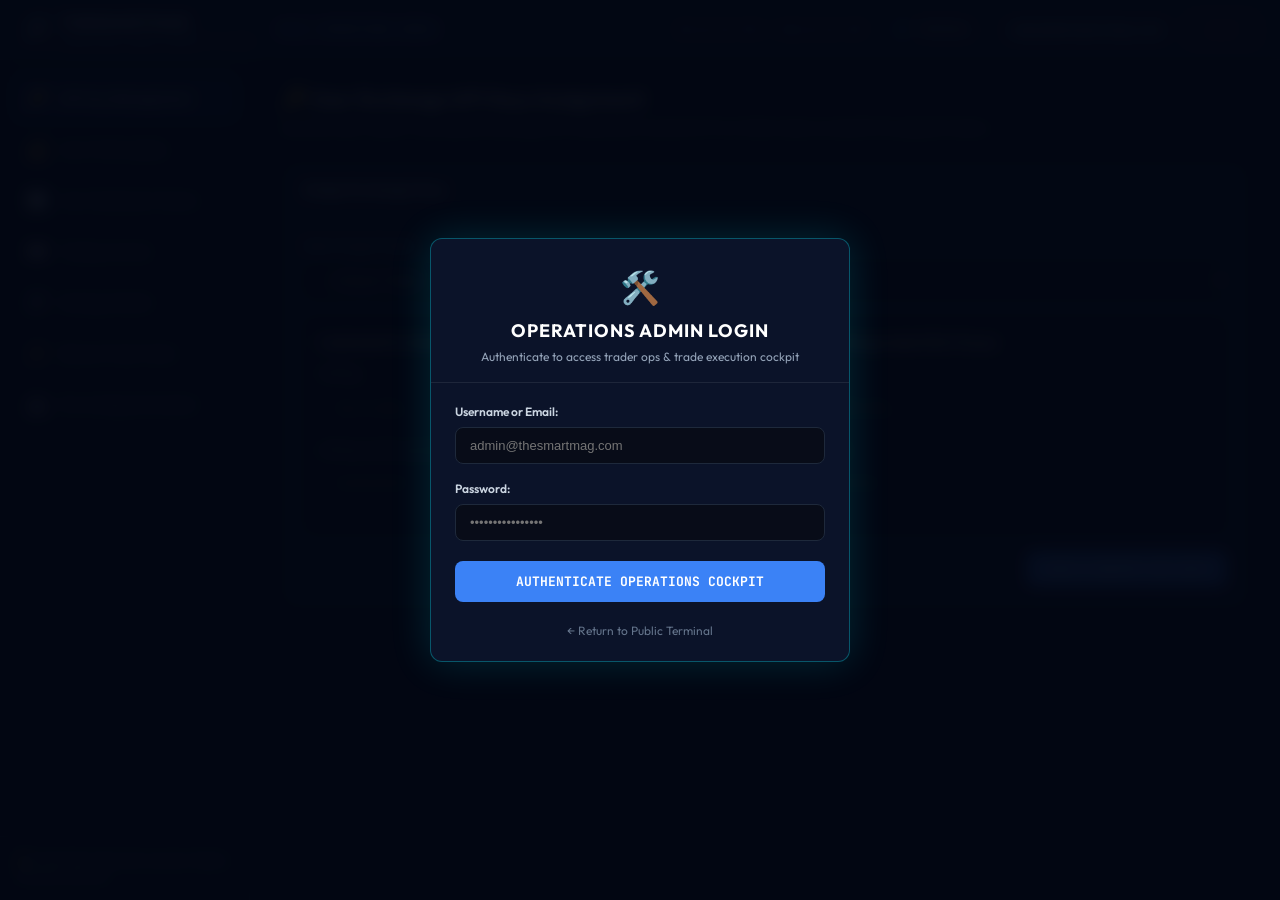
==== admin.html @ 7484a7a6 "feat: dedicated /superadmin and /admin portals with User CRM, 8-service provisioning, and subscripti" ====
<!DOCTYPE html>
<html lang="en">
<head>
  <meta charset="UTF-8">
  <meta name="viewport" content="width=device-width, initial-scale=1.0">
  <title>Operations Admin Cockpit | TheSmartMag Quant Trading</title>
  <link rel="icon" type="image/x-icon" href="/favicon.ico">
  <link rel="preconnect" href="https://fonts.googleapis.com">
  <link rel="preconnect" href="https://fonts.gstatic.com" crossorigin>
  <link href="https://fonts.googleapis.com/css2?family=JetBrains+Mono:wght@400;500;600;700&family=Outfit:wght@300;400;500;600;700;800&display=swap" rel="stylesheet">
  <link rel="stylesheet" href="/admin.css">
</head>
<body class="adm-body">
  <!-- Top Bar -->
  <header class="adm-header">
    <div class="adm-header-left">
      <div class="adm-brand">
        <span class="adm-brand-icon">🛠️</span>
        <div>
          <span class="adm-brand-title">THESMARTMAG</span>
          <span class="adm-brand-sub">OPERATIONS ADMIN COCKPIT // v3.5</span>
        </div>
      </div>
      <div class="adm-badge-role">
        <span>ROLE:</span> <strong id="admRoleBadge">OPERATIONS ADMIN</strong>
      </div>
    </div>

    <div class="adm-header-right">
      <div class="adm-clock" id="admClock">00:00:00 UTC | IST</div>
      <a href="/" target="_blank" class="adm-btn-outline">🌐 TERMINAL</a>
      <a href="/superadmin" class="adm-btn-superadmin" id="admSuperAdminBtn" style="display: none;" title="Go to Sovereign Super Admin">
        👑 SUPER ADMIN
      </a>
      <div class="adm-user-chip">
        <span id="admUserEmail">admin@thesmartmag.com</span>
      </div>
      <button class="adm-btn-logout" onclick="handleAdminLogout()">LOGOUT</button>
    </div>
  </header>

  <!-- Container -->
  <div class="adm-container">
    <!-- Sidebar Navigation -->
    <aside class="adm-sidebar">
      <nav class="adm-nav">
        <button class="adm-nav-item active" data-tab="apikeys">
          <span class="adm-nav-icon">🔑</span>
          <span>API Key Management</span>
        </button>
        <button class="adm-nav-item" data-tab="profit">
          <span class="adm-nav-icon">💰</span>
          <span>User Profit Update</span>
        </button>
        <button class="adm-nav-item" data-tab="dashboard">
          <span class="adm-nav-icon">📊</span>
          <span>User Dashboard Viewer</span>
        </button>
        <button class="adm-nav-item" data-tab="journal">
          <span class="adm-nav-icon">📖</span>
          <span>Trading Journal</span>
        </button>
        <button class="adm-nav-item" data-tab="strategy">
          <span class="adm-nav-icon">🛠️</span>
          <span>Strategy Builder</span>
        </button>
        <button class="adm-nav-item" data-tab="manualtrade">
          <span class="adm-nav-icon">⚡</span>
          <span>Manual Trade Order</span>
        </button>
        <button class="adm-nav-item" data-tab="autobot">
          <span class="adm-nav-icon">🤖</span>
          <span>Pre-Configured Autobot</span>
        </button>
      </nav>
      <div class="adm-sidebar-notice">
        <span>🔒 Scoped Operations Environment. Master risk limits enforced.</span>
      </div>
    </aside>

    <!-- Main Workspace -->
    <main class="adm-main">
      <!-- TAB 1: API KEY MANAGEMENT -->
      <section class="adm-tab-content active" id="tab-apikeys">
        <div class="adm-section-header">
          <div>
            <h2>🔑 User Exchange API Keys Assignment</h2>
            <p>Securely add, inspect, and update exchange API credentials (CoinSwitch Pro & Delta India) on behalf of assigned traders.</p>
          </div>
        </div>

        <div class="adm-card">
          <div class="adm-card-header">
            <h3>Assign Exchange Keys</h3>
          </div>
          <div class="adm-card-body">
            <form id="assignKeysForm" onsubmit="handleAssignKeys(event)">
              <div class="adm-form-group">
                <label>Select Target Trader:</label>
                <select id="keysUserSelect" class="adm-select" required onchange="handleKeysUserSelect()">
                  <option value="">-- Choose Trader --</option>
                </select>
              </div>

              <div class="adm-two-col">
                <div class="adm-box">
                  <h4>CoinSwitch Pro (Spot)</h4>
                  <div class="adm-form-group">
                    <label>API Key:</label>
                    <input type="text" id="csApiKey" class="adm-input" placeholder="e.g. cs_key_...">
                  </div>
                  <div class="adm-form-group">
                    <label>API Secret (32-byte Ed25519 Hex):</label>
                    <input type="password" id="csApiSecret" class="adm-input" placeholder="••••••••••••••••">
                  </div>
                </div>

                <div class="adm-box">
                  <h4>Delta Exchange India (F&O / Perps)</h4>
                  <div class="adm-form-group">
                    <label>API Key:</label>
                    <input type="text" id="deltaApiKey" class="adm-input" placeholder="e.g. delta_key_...">
                  </div>
                  <div class="adm-form-group">
                    <label>API Secret:</label>
                    <input type="password" id="deltaApiSecret" class="adm-input" placeholder="••••••••••••••••">
                  </div>
                </div>
              </div>

              <div class="adm-form-actions">
                <button type="submit" class="adm-btn-primary">SAVE & ENCRYPT API KEYS</button>
              </div>
            </form>
          </div>
        </div>
      </section>

      <!-- TAB 2: USER PROFIT UPDATE -->
      <section class="adm-tab-content" id="tab-profit">
        <div class="adm-section-header">
          <div>
            <h2>💰 User Profit & PnL Log Update</h2>
            <p>Log realized profits, manual trade closures, or institutional PnL corrections directly into a trader's account records.</p>
          </div>
        </div>

        <div class="adm-card">
          <div class="adm-card-header">
            <h3>Record Realized Trade Profit</h3>
          </div>
          <div class="adm-card-body">
            <form id="profitUpdateForm" onsubmit="handleProfitUpdate(event)">
              <div class="adm-grid-3">
                <div class="adm-form-group">
                  <label>Trader Account:</label>
                  <select id="profitUserSelect" class="adm-select" required>
                    <option value="">-- Choose Trader --</option>
                  </select>
                </div>
                <div class="adm-form-group">
                  <label>Asset Symbol:</label>
                  <input type="text" id="profitSymbol" class="adm-input" placeholder="BTC/USDT, ETH/USDT, NIFTY" value="BTC/USDT" required>
                </div>
                <div class="adm-form-group">
                  <label>Realized PnL ($ USD):</label>
                  <input type="number" step="0.01" id="profitAmount" class="adm-input" placeholder="+125.50" required>
                </div>
              </div>

              <div class="adm-grid-3">
                <div class="adm-form-group">
                  <label>Exchange:</label>
                  <select id="profitExchange" class="adm-select">
                    <option value="coinswitch">CoinSwitch Pro</option>
                    <option value="delta">Delta Exchange India</option>
                    <option value="fenix_indian">Indian Broker (NSE/BSE)</option>
                    <option value="universal">Universal CCXT</option>
                  </select>
                </div>
                <div class="adm-form-group">
                  <label>Direction:</label>
                  <select id="profitDirection" class="adm-select">
                    <option value="long">Long (Buy)</option>
                    <option value="short">Short (Sell)</option>
                  </select>
                </div>
                <div class="adm-form-group">
                  <label>Notes / Strategy Reason:</label>
                  <input type="text" id="profitNotes" class="adm-input" placeholder="e.g. SMC Order Block 1:4 R:R Target hit">
                </div>
              </div>

              <div class="adm-form-actions">
                <button type="submit" class="adm-btn-success">LOG PROFIT ADJUSTMENT</button>
              </div>
            </form>
          </div>
        </div>
      </section>

      <!-- TAB 3: USER DASHBOARD VIEWER -->
      <section class="adm-tab-content" id="tab-dashboard">
        <div class="adm-section-header">
          <div>
            <h2>📊 User Dashboard & Portfolio Viewer</h2>
            <p>Monitor real-time trading telemetry, open orders, win-rate, and equity progression for any user.</p>
          </div>
          <div class="adm-user-picker">
            <select id="viewerUserSelect" class="adm-select" onchange="loadTraderDashboardView()">
              <option value="">-- Choose Trader --</option>
            </select>
          </div>
        </div>

        <div id="traderDashboardContainer" class="adm-dash-view">
          <p class="adm-placeholder-text">Please select a trader from the dropdown above to view their live dashboard.</p>
        </div>
      </section>

      <!-- TAB 4: TRADING JOURNAL -->
      <section class="adm-tab-content" id="tab-journal">
        <div class="adm-section-header">
          <div>
            <h2>📖 JournalIt Institutional Trading Log</h2>
            <p>Review and record institutional journal entries, psychological tags, setup classifications, and execution notes.</p>
          </div>
        </div>

        <div class="adm-card">
          <div class="adm-card-header">
            <h3>Add Institutional Journal Entry</h3>
          </div>
          <div class="adm-card-body">
            <form id="journalForm" onsubmit="handleJournalSubmit(event)">
              <div class="adm-grid-3">
                <div class="adm-form-group">
                  <label>Trader:</label>
                  <select id="journalUserSelect" class="adm-select" required>
                    <option value="">-- Choose Trader --</option>
                  </select>
                </div>
                <div class="adm-form-group">
                  <label>Asset Symbol:</label>
                  <input type="text" id="journalSymbol" class="adm-input" placeholder="BTC/USDT" required>
                </div>
                <div class="adm-form-group">
                  <label>Direction:</label>
                  <select id="journalDirection" class="adm-select">
                    <option value="long">Long</option>
                    <option value="short">Short</option>
                  </select>
                </div>
              </div>

              <div class="adm-grid-3">
                <div class="adm-form-group">
                  <label>Entry Price:</label>
                  <input type="number" step="0.0001" id="journalEntryPrice" class="adm-input" placeholder="68500.00" required>
                </div>
                <div class="adm-form-group">
                  <label>Exit Price:</label>
                  <input type="number" step="0.0001" id="journalExitPrice" class="adm-input" placeholder="71200.00" required>
                </div>
                <div class="adm-form-group">
                  <label>Net PnL ($):</label>
                  <input type="number" step="0.01" id="journalPnl" class="adm-input" placeholder="+270.00" required>
                </div>
              </div>

              <div class="adm-grid-3">
                <div class="adm-form-group">
                  <label>Setup Tag:</label>
                  <select id="journalSetupTag" class="adm-select">
                    <option value="SMC Order Block Mitigation">SMC Order Block Mitigation</option>
                    <option value="Liquidity Sweep Run">Liquidity Sweep Run</option>
                    <option value="FVG Fair Value Gap">FVG Fair Value Gap</option>
                    <option value="Trend Breakout">Trend Breakout</option>
                    <option value="Indian F&O Strike Reversal">Indian F&O Strike Reversal</option>
                  </select>
                </div>
                <div class="adm-form-group">
                  <label>Trader Emotion:</label>
                  <select id="journalEmotion" class="adm-select">
                    <option value="Disciplined">Disciplined</option>
                    <option value="Patient">Patient</option>
                    <option value="Confident">Confident</option>
                    <option value="FOMO Warning">FOMO Warning</option>
                  </select>
                </div>
                <div class="adm-form-group">
                  <label>Notes:</label>
                  <input type="text" id="journalNotes" class="adm-input" placeholder="Execution review notes...">
                </div>
              </div>

              <div class="adm-form-actions">
                <button type="submit" class="adm-btn-primary">RECORD JOURNAL ENTRY</button>
              </div>
            </form>
          </div>
        </div>
      </section>

      <!-- TAB 5: STRATEGY BUILDER -->
      <section class="adm-tab-content" id="tab-strategy">
        <div class="adm-section-header">
          <div>
            <h2>🛠️ Strategy Builder & Parameters Tuner</h2>
            <p>Tune algorithmic execution thresholds, indicator sensitivity, and SMC order block filters.</p>
          </div>
        </div>

        <div class="adm-card">
          <div class="adm-card-header">
            <h3>Algorithmic Presets</h3>
          </div>
          <div class="adm-card-body">
            <div class="adm-strategy-grid">
              <div class="adm-strategy-item">
                <h4>AI Consensus Committee (GLM-5.3 + Nemotron)</h4>
                <p>Ensemble strategy combining 753B parameter MoE reasoning with technical momentum. Minimum 1:3 R:R enforced.</p>
                <div class="adm-strategy-meta">Status: <strong class="adm-text-success">ACTIVE (Production Default)</strong></div>
              </div>

              <div class="adm-strategy-item">
                <h4>SMC Liquidity Gap & Fair Value Run</h4>
                <p>Detects unfilled imbalance candles and institutional liquidity pools across 250+ crypto pairs.</p>
                <div class="adm-strategy-meta">Status: <strong class="adm-text-success">ACTIVE</strong></div>
              </div>

              <div class="adm-strategy-item">
                <h4>Indian F&O Delta Neutral Volatility Scanner</h4>
                <p>Scans Nifty & BankNifty strikes with PCR &gt; 1.3 or &lt; 0.7 for rapid mean-reversion scalp entries.</p>
                <div class="adm-strategy-meta">Status: <strong class="adm-text-success">ACTIVE</strong></div>
              </div>
            </div>
          </div>
        </div>
      </section>

      <!-- TAB 6: MANUAL TRADE ORDER -->
      <section class="adm-tab-content" id="tab-manualtrade">
        <div class="adm-section-header">
          <div>
            <h2>⚡ Manual Order Execution Terminal</h2>
            <p>Execute manual spot or perpetual orders across CoinSwitch Pro and Delta Exchange India with pre-trade risk validation.</p>
          </div>
        </div>

        <div class="adm-card">
          <div class="adm-card-header">
            <h3>Place Live Order</h3>
          </div>
          <div class="adm-card-body">
            <form id="manualTradeForm" onsubmit="handleManualTradeOrder(event)">
              <div class="adm-grid-3">
                <div class="adm-form-group">
                  <label>Exchange:</label>
                  <select id="tradeExchange" class="adm-select">
                    <option value="coinswitch">CoinSwitch Pro (Spot)</option>
                    <option value="delta">Delta Exchange India (Futures)</option>
                  </select>
                </div>
                <div class="adm-form-group">
                  <label>Symbol:</label>
                  <input type="text" id="tradeSymbol" class="adm-input" placeholder="BTC/USDT" value="BTC/USDT" required>
                </div>
                <div class="adm-form-group">
                  <label>Side:</label>
                  <select id="tradeSide" class="adm-select">
                    <option value="buy">BUY / LONG</option>
                    <option value="sell">SELL / SHORT</option>
                  </select>
                </div>
              </div>

              <div class="adm-grid-3">
                <div class="adm-form-group">
                  <label>Order Type:</label>
                  <select id="tradeType" class="adm-select">
                    <option value="market">Market Order</option>
                    <option value="limit">Limit Order</option>
                  </select>
                </div>
                <div class="adm-form-group">
                  <label>Quantity / Amount ($ USD):</label>
                  <input type="number" step="0.01" id="tradeAmount" class="adm-input" placeholder="25.00" value="25.00" required>
                </div>
                <div class="adm-form-group">
                  <label>Stop Loss (%):</label>
                  <input type="number" step="0.1" id="tradeSl" class="adm-input" placeholder="1.5" value="1.5">
                </div>
              </div>

              <div class="adm-form-actions">
                <button type="submit" class="adm-btn-primary">SUBMIT MANUAL TRADE ORDER</button>
              </div>
            </form>
          </div>
        </div>
      </section>

      <!-- TAB 7: PRE-CONFIGURED AUTOBOT -->
      <section class="adm-tab-content" id="tab-autobot">
        <div class="adm-section-header">
          <div>
            <h2>🤖 Pre-Configured Autonomous Bot Monitor</h2>
            <p>Supervise autonomous bot execution with locked safety guardrails (0.5% max risk per trade, 1:3 min R:R).</p>
          </div>
        </div>

        <div class="adm-card">
          <div class="adm-card-header">
            <h3>Autobot Operational Presets</h3>
          </div>
          <div class="adm-card-body">
            <div class="adm-control-row">
              <div>
                <h4>Capital Survival Small-Account Preset</h4>
                <p>Automated execution locked to 0.5% max equity risk, 1:3 minimum R:R ratio, and trailing stop lock at +0.3%.</p>
              </div>
              <span class="adm-badge adm-badge-success">PRESET LOCKED & ACTIVE</span>
            </div>

            <hr class="adm-divider">

            <div class="adm-control-row">
              <div>
                <h4>Run Instant Scan Cycle</h4>
                <p>Run a background multi-agent scan cycle to evaluate immediate trade opportunities.</p>
              </div>
              <button class="adm-btn-primary" onclick="triggerAdminScanCycle()">RUN CYCLE</button>
            </div>
          </div>
        </div>
      </section>
    </main>
  </div>

  <!-- MODAL: OPERATIONS ADMIN LOGIN OVERLAY -->
  <div class="adm-modal-overlay" id="admLoginModal" style="display:none; position: fixed; inset: 0; background: rgba(3, 7, 18, 0.95); backdrop-filter: blur(8px); z-index: 9999; align-items: center; justify-content: center;">
    <div style="background: #0b1329; border: 1px solid rgba(0, 240, 255, 0.3); border-radius: 12px; width: 100%; max-width: 420px; box-shadow: 0 0 40px rgba(0, 240, 255, 0.15); overflow: hidden;">
      <div style="padding: 24px 24px 16px; text-align: center; border-bottom: 1px solid rgba(255, 255, 255, 0.08);">
        <div style="font-size: 32px; margin-bottom: 6px;">🛠️</div>
        <h3 style="margin: 0; font-size: 18px; color: #fff; letter-spacing: 1px;">OPERATIONS ADMIN LOGIN</h3>
        <p style="margin: 4px 0 0 0; font-size: 12px; color: #94a3b8;">Authenticate to access trader ops & trade execution cockpit</p>
      </div>
      <form id="admLoginForm" onsubmit="handleAdmLogin(event)" style="padding: 20px 24px;">
        <div id="admLoginErrorMsg" style="display: none; padding: 10px; margin-bottom: 15px; background: rgba(239, 68, 68, 0.15); border: 1px solid #ef4444; border-radius: 6px; font-size: 12px; color: #fca5a5;"></div>
        <div class="adm-form-group">
          <label style="font-size: 12px; color: #cbd5e1;">Username or Email:</label>
          <input type="text" id="admLoginUser" class="adm-input" placeholder="admin@thesmartmag.com" required autocomplete="username">
        </div>
        <div class="adm-form-group">
          <label style="font-size: 12px; color: #cbd5e1;">Password:</label>
          <input type="password" id="admLoginPass" class="adm-input" placeholder="••••••••••••••••" required autocomplete="current-password">
        </div>
        <div style="margin-top: 20px;">
          <button type="submit" id="admLoginSubmitBtn" class="adm-btn-primary" style="width: 100%; justify-content: center; padding: 12px; font-size: 13px; font-weight: 700;">
            AUTHENTICATE OPERATIONS COCKPIT
          </button>
        </div>
        <div style="margin-top: 15px; text-align: center;">
          <a href="/" style="font-size: 12px; color: #64748b; text-decoration: none;">&larr; Return to Public Terminal</a>
        </div>
      </form>
    </div>
  </div>

  <script src="/admin.js"></script>
</body>
</html>
---- admin.css ----
/* ==========================================================================
   Operations Admin Cockpit Styling (admin.css)
   Clean, focused, modern institutional theme
   ========================================================================== */

:root {
  --adm-bg: #080c18;
  --adm-card-bg: #0f172a;
  --adm-border: #1e293b;
  --adm-hover: #1e293b;

  --adm-text: #f1f5f9;
  --adm-text-muted: #94a3b8;

  --adm-primary: #3b82f6;
  --adm-primary-glow: rgba(59, 130, 246, 0.25);

  --adm-success: #10b981;
  --adm-warning: #f59e0b;
  --adm-danger: #ef4444;
  --adm-magenta: #ec4899;
}

* {
  box-sizing: border-box;
  margin: 0;
  padding: 0;
}

body.adm-body {
  font-family: 'Outfit', sans-serif;
  background-color: var(--adm-bg);
  color: var(--adm-text);
  line-height: 1.5;
  height: 100vh;
  display: flex;
  flex-direction: column;
  overflow: hidden;
}

/* Header */
.adm-header {
  height: 60px;
  background: #0f172a;
  border-bottom: 1px solid var(--adm-border);
  display: flex;
  align-items: center;
  justify-content: space-between;
  padding: 0 24px;
  flex-shrink: 0;
}

.adm-header-left, .adm-header-right {
  display: flex;
  align-items: center;
  gap: 16px;
}

.adm-brand {
  display: flex;
  align-items: center;
  gap: 10px;
}

.adm-brand-icon {
  font-size: 22px;
}

.adm-brand-title {
  font-size: 15px;
  font-weight: 800;
  letter-spacing: 1px;
  color: #fff;
}

.adm-brand-sub {
  display: block;
  font-size: 10px;
  color: var(--adm-text-muted);
  font-family: 'JetBrains Mono', monospace;
}

.adm-badge-role {
  background: rgba(59, 130, 246, 0.1);
  border: 1px solid rgba(59, 130, 246, 0.3);
  padding: 4px 10px;
  border-radius: 16px;
  font-size: 11px;
  color: #93c5fd;
  font-family: 'JetBrains Mono', monospace;
}

.adm-clock {
  font-family: 'JetBrains Mono', monospace;
  font-size: 12px;
  color: var(--adm-text-muted);
}

.adm-btn-outline, .adm-btn-superadmin {
  text-decoration: none;
  font-family: 'JetBrains Mono', monospace;
  font-size: 11px;
  font-weight: 600;
  padding: 6px 12px;
  border-radius: 6px;
  transition: all 0.2s;
  display: inline-flex;
  align-items: center;
  gap: 6px;
}

.adm-btn-outline {
  background: transparent;
  border: 1px solid var(--adm-border);
  color: var(--adm-text);
}
.adm-btn-outline:hover {
  background: var(--adm-hover);
}

.adm-btn-superadmin {
  background: rgba(236, 72, 153, 0.15);
  border: 1px solid var(--adm-magenta);
  color: var(--adm-magenta);
}
.adm-btn-superadmin:hover {
  background: var(--adm-magenta);
  color: #fff;
}

.adm-user-chip {
  background: #1e293b;
  padding: 4px 12px;
  border-radius: 16px;
  font-size: 12px;
  font-family: 'JetBrains Mono', monospace;
}

.adm-btn-logout {
  background: transparent;
  border: 1px solid var(--adm-danger);
  color: var(--adm-danger);
  font-family: 'JetBrains Mono', monospace;
  font-size: 11px;
  padding: 6px 12px;
  border-radius: 6px;
  cursor: pointer;
  transition: all 0.2s;
}
.adm-btn-logout:hover {
  background: var(--adm-danger);
  color: #fff;
}

/* Layout */
.adm-container {
  display: flex;
  flex: 1;
  overflow: hidden;
}

/* Sidebar */
.adm-sidebar {
  width: 250px;
  background: #090e1b;
  border-right: 1px solid var(--adm-border);
  display: flex;
  flex-direction: column;
  justify-content: space-between;
  flex-shrink: 0;
}

.adm-nav {
  padding: 16px 12px;
  display: flex;
  flex-direction: column;
  gap: 6px;
}

.adm-nav-item {
  display: flex;
  align-items: center;
  gap: 12px;
  width: 100%;
  padding: 12px 14px;
  background: transparent;
  border: 1px solid transparent;
  border-radius: 8px;
  color: var(--adm-text-muted);
  font-size: 13px;
  font-weight: 500;
  cursor: pointer;
  transition: all 0.2s;
  text-align: left;
}

.adm-nav-item:hover {
  background: var(--adm-hover);
  color: #fff;
}

.adm-nav-item.active {
  background: rgba(59, 130, 246, 0.15);
  border-color: rgba(59, 130, 246, 0.4);
  color: #fff;
  font-weight: 600;
}

.adm-nav-icon {
  font-size: 16px;
}

.adm-sidebar-notice {
  padding: 16px;
  font-size: 11px;
  color: var(--adm-text-muted);
  border-top: 1px solid var(--adm-border);
  line-height: 1.4;
}

/* Main */
.adm-main {
  flex: 1;
  overflow-y: auto;
  padding: 24px 32px;
}

.adm-tab-content {
  display: none;
}
.adm-tab-content.active {
  display: block;
}

.adm-section-header {
  display: flex;
  align-items: center;
  justify-content: space-between;
  margin-bottom: 24px;
}

.adm-section-header h2 {
  font-size: 20px;
  font-weight: 700;
  color: #fff;
}

.adm-section-header p {
  font-size: 13px;
  color: var(--adm-text-muted);
  margin-top: 4px;
}

/* Cards */
.adm-card {
  background: var(--adm-card-bg);
  border: 1px solid var(--adm-border);
  border-radius: 12px;
  overflow: hidden;
  margin-bottom: 24px;
}

.adm-card-header {
  padding: 16px 20px;
  border-bottom: 1px solid var(--adm-border);
}

.adm-card-header h3 {
  font-size: 14px;
  font-weight: 700;
  color: #fff;
}

.adm-card-body {
  padding: 20px;
}

/* Forms & Inputs */
.adm-form-group {
  margin-bottom: 16px;
  display: flex;
  flex-direction: column;
  gap: 6px;
}

.adm-form-group label {
  font-size: 12px;
  font-weight: 600;
  color: var(--adm-text-muted);
}

.adm-input, .adm-select {
  background: #080c18;
  border: 1px solid var(--adm-border);
  color: #fff;
  padding: 10px 14px;
  border-radius: 8px;
  font-size: 13px;
  outline: none;
  transition: border-color 0.2s;
}

.adm-input:focus, .adm-select:focus {
  border-color: var(--adm-primary);
}

.adm-two-col {
  display: grid;
  grid-template-columns: 1fr 1fr;
  gap: 20px;
  margin-top: 12px;
}

.adm-grid-3 {
  display: grid;
  grid-template-columns: repeat(auto-fit, minmax(220px, 1fr));
  gap: 16px;
}

.adm-box {
  background: #080c18;
  border: 1px solid var(--adm-border);
  border-radius: 8px;
  padding: 16px;
}

.adm-box h4 {
  font-size: 13px;
  font-weight: 700;
  color: #fff;
  margin-bottom: 12px;
}

.adm-form-actions {
  display: flex;
  justify-content: flex-end;
  margin-top: 16px;
}

/* Buttons */
.adm-btn-primary, .adm-btn-success {
  font-family: 'JetBrains Mono', monospace;
  font-size: 12px;
  font-weight: 600;
  padding: 10px 20px;
  border-radius: 8px;
  cursor: pointer;
  border: none;
  transition: all 0.2s;
}

.adm-btn-primary {
  background: var(--adm-primary);
  color: #fff;
}
.adm-btn-primary:hover {
  filter: brightness(1.15);
}

.adm-btn-success {
  background: var(--adm-success);
  color: #fff;
}
.adm-btn-success:hover {
  filter: brightness(1.15);
}

/* Badges */
.adm-badge {
  font-family: 'JetBrains Mono', monospace;
  font-size: 10px;
  font-weight: 700;
  padding: 4px 8px;
  border-radius: 4px;
}

.adm-badge-success {
  background: rgba(16, 185, 129, 0.15);
  color: var(--adm-success);
  border: 1px solid rgba(16, 185, 129, 0.3);
}

/* Strategies */
.adm-strategy-grid {
  display: flex;
  flex-direction: column;
  gap: 16px;
}

.adm-strategy-item {
  background: #080c18;
  border: 1px solid var(--adm-border);
  padding: 16px;
  border-radius: 8px;
}

.adm-strategy-item h4 {
  font-size: 14px;
  color: #fff;
  margin-bottom: 4px;
}

.adm-strategy-item p {
  font-size: 12px;
  color: var(--adm-text-muted);
  margin-bottom: 8px;
}

.adm-strategy-meta {
  font-size: 12px;
  font-family: 'JetBrains Mono', monospace;
}

.adm-text-success {
  color: var(--adm-success);
}

.adm-control-row {
  display: flex;
  align-items: center;
  justify-content: space-between;
  padding: 10px 0;
}

.adm-control-row h4 {
  font-size: 14px;
  color: #fff;
  margin-bottom: 4px;
}

.adm-control-row p {
  font-size: 12px;
  color: var(--adm-text-muted);
}

.adm-divider {
  border: none;
  border-top: 1px solid rgba(255, 255, 255, 0.05);
  margin: 16px 0;
}

.adm-dash-view {
  background: var(--adm-card-bg);
  border: 1px solid var(--adm-border);
  border-radius: 12px;
  padding: 24px;
  min-height: 200px;
}

.adm-placeholder-text {
  color: var(--adm-text-muted);
  font-size: 13px;
  text-align: center;
  margin-top: 40px;
}
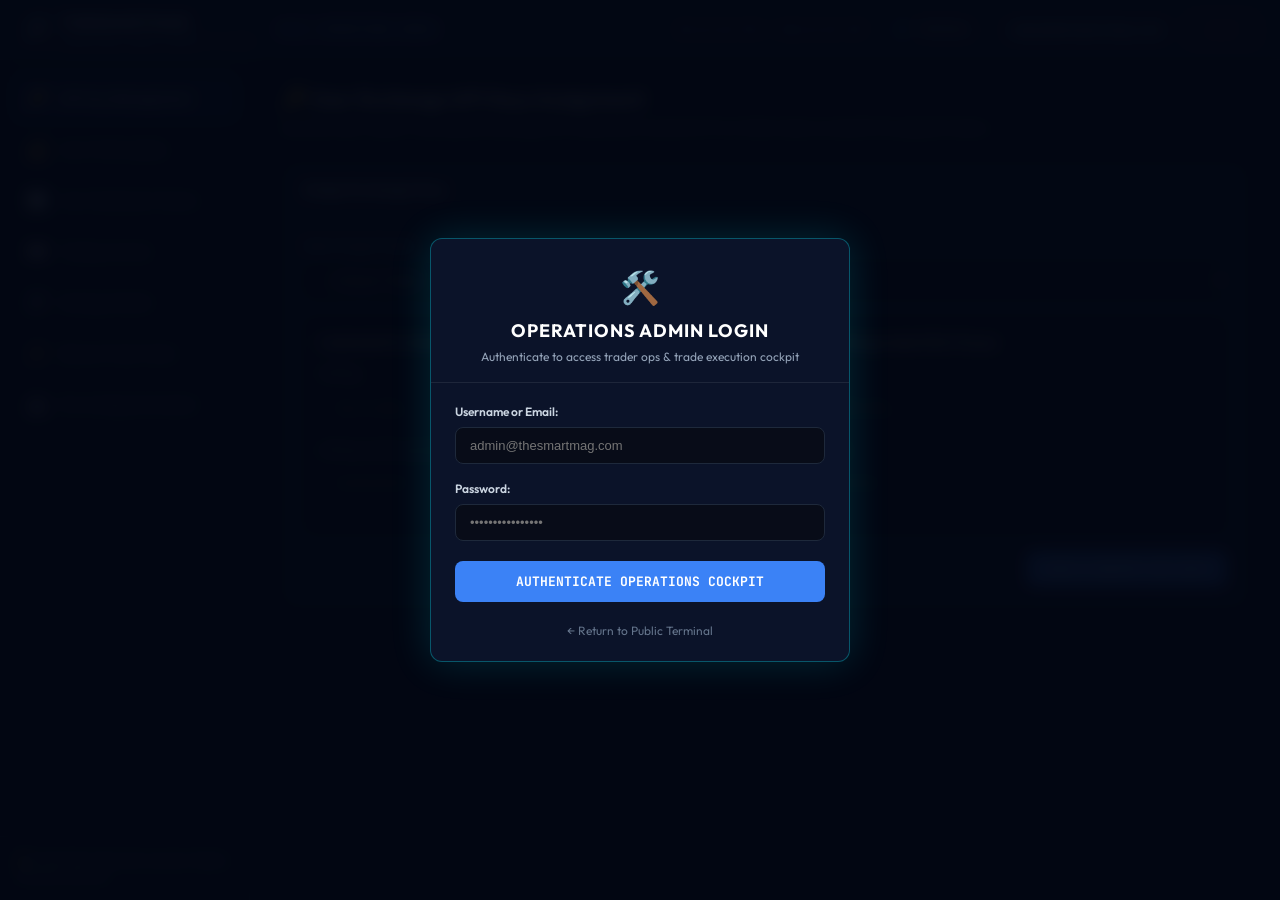
==== commit e266d176: "fix(ui): cache-bust assets and enforce landing view on root path so users immediately see new UI" ====
--- a/admin.html
+++ b/admin.html
@@ -8,7 +8,7 @@
   <link rel="preconnect" href="https://fonts.googleapis.com">
   <link rel="preconnect" href="https://fonts.gstatic.com" crossorigin>
   <link href="https://fonts.googleapis.com/css2?family=JetBrains+Mono:wght@400;500;600;700&family=Outfit:wght@300;400;500;600;700;800&display=swap" rel="stylesheet">
-  <link rel="stylesheet" href="/admin.css">
+  <link rel="stylesheet" href="/admin.css?v=20260923-2130">
 </head>
 <body class="adm-body">
   <!-- Top Bar -->
@@ -468,6 +468,6 @@
     </div>
   </div>
 
-  <script src="/admin.js"></script>
+  <script src="/admin.js?v=20260923-2130"></script>
 </body>
 </html>
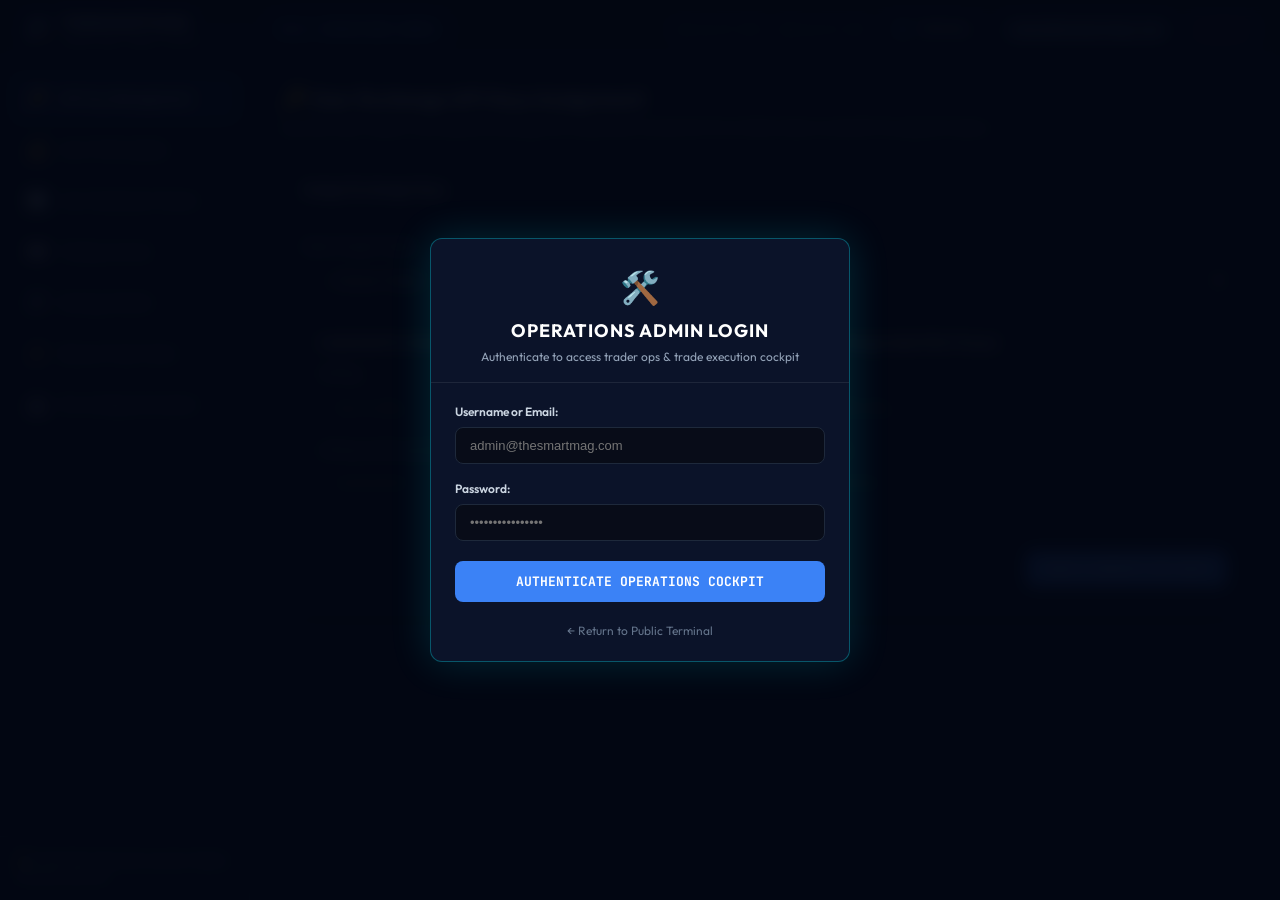
==== commit 2dd08e47: "fix(build): Fix indentation and syntax in news_telegram_broadcaster.py to unblock Render deployment" ====
--- a/admin.html
+++ b/admin.html
@@ -9,6 +9,14 @@
   <link rel="preconnect" href="https://fonts.gstatic.com" crossorigin>
   <link href="https://fonts.googleapis.com/css2?family=JetBrains+Mono:wght@400;500;600;700&family=Outfit:wght@300;400;500;600;700;800&display=swap" rel="stylesheet">
   <link rel="stylesheet" href="/admin.css?v=20260923-2130">
+  <!-- Microsoft Clarity Heatmaps & User Analytics Tracking -->
+  <script type="text/javascript">
+      (function(c,l,a,r,i,t,y){
+          c[a]=c[a]||function(){(c[a].q=c[a].q||[]).push(arguments)};
+          t=l.createElement(r);t.async=1;t.src="https://www.clarity.ms/tag/"+i;
+          y=l.getElementsByTagName(r)[0];y.parentNode.insertBefore(t,y);
+      })(window, document, "clarity", "script", "z6vb5hbxiv");
+  </script>
 </head>
 <body class="adm-body">
   <!-- Top Bar -->
--- a/admin.css
+++ b/admin.css
@@ -453,3 +453,108 @@
   text-align: center;
   margin-top: 40px;
 }
+
+
+/* ==============================================================================
+   HIGGSFIELD KINETIC UI SYSTEM OVERLAY
+   Modern AI Motion, Glassmorphism, Micro-Glows, Tactile Spring Physics
+   ============================================================================== */
+
+:root {
+  --hf-bg-base:        #030712;
+  --hf-bg-surface-1:   rgba(8, 14, 28, 0.85);
+  --hf-bg-surface-2:   rgba(14, 22, 42, 0.75);
+  --hf-bg-glass:       rgba(6, 11, 24, 0.70);
+  
+  --hf-neon-green:     #00f090;
+  --hf-neon-cyan:      #00d4ff;
+  --hf-neon-purple:    #a855f7;
+  --hf-neon-gold:      #fbbf24;
+  --hf-neon-rose:      #f43f5e;
+
+  --hf-border-glass:   1px solid rgba(255, 255, 255, 0.08);
+  --hf-border-active:  1px solid rgba(0, 212, 255, 0.45);
+  --hf-border-glow:    0 0 16px rgba(0, 212, 255, 0.25);
+  
+  --hf-shadow-glass:   0 12px 32px rgba(0, 0, 0, 0.55), inset 0 1px 0 rgba(255, 255, 255, 0.12);
+  --hf-ease-spring:    cubic-bezier(0.16, 1, 0.3, 1);
+}
+
+/* Glassmorphic Panels & Cards */
+.tsm-panel, .sa-card, .adm-card, .nc-hex-card {
+  background: var(--hf-bg-surface-1) !important;
+  backdrop-filter: blur(14px) !important;
+  -webkit-backdrop-filter: blur(14px) !important;
+  border: 1px solid rgba(255, 255, 255, 0.09) !important;
+  box-shadow: var(--hf-shadow-glass) !important;
+  transition: transform 0.25s var(--hf-ease-spring), border-color 0.25s ease, box-shadow 0.25s ease !important;
+}
+
+.tsm-panel:hover, .sa-card:hover, .adm-card:hover {
+  border-color: rgba(0, 212, 255, 0.35) !important;
+  box-shadow: 0 14px 40px rgba(0, 0, 0, 0.65), 0 0 20px rgba(0, 212, 255, 0.15) !important;
+}
+
+/* Tactile Spring Buttons */
+.tsm-btn-cta, .tsm-btn-small, .sa-btn, .adm-btn {
+  transition: transform 0.2s var(--hf-ease-spring), box-shadow 0.2s ease, background 0.2s ease !important;
+  position: relative;
+  overflow: hidden;
+}
+
+.tsm-btn-cta:hover, .tsm-btn-small:hover, .sa-btn:hover, .adm-btn:hover {
+  transform: translateY(-2px) !important;
+  filter: brightness(1.1);
+}
+
+.tsm-btn-cta:active, .sa-btn:active {
+  transform: translateY(0px) scale(0.98) !important;
+}
+
+/* Modern Pill Navigation Bar */
+.tsm-nav-dock, .sa-header, .adm-header {
+  background: rgba(3, 7, 18, 0.88) !important;
+  backdrop-filter: blur(18px) !important;
+  -webkit-backdrop-filter: blur(18px) !important;
+  border-bottom: 1px solid rgba(255, 255, 255, 0.08) !important;
+}
+
+.tsm-dock-item {
+  transition: all 0.22s var(--hf-ease-spring) !important;
+  border-radius: 8px !important;
+}
+
+.tsm-dock-item:hover {
+  background: rgba(255, 255, 255, 0.05) !important;
+  transform: translateY(-1px);
+}
+
+.tsm-dock-item.active {
+  background: linear-gradient(180deg, rgba(0, 212, 255, 0.15) 0%, rgba(0, 240, 144, 0.05) 100%) !important;
+  border: 1px solid rgba(0, 212, 255, 0.4) !important;
+  box-shadow: 0 0 18px rgba(0, 212, 255, 0.2) !important;
+}
+
+/* Status Indicator Breathing Pulse */
+.live-pulse-dot, .pulse-dot, .tsm-live-dot {
+  animation: hfPulseGlow 2.2s infinite ease-in-out !important;
+}
+
+@keyframes hfPulseGlow {
+  0%, 100% {
+    transform: scale(1);
+    box-shadow: 0 0 0 0 rgba(0, 240, 144, 0.5);
+  }
+  50% {
+    transform: scale(1.12);
+    box-shadow: 0 0 12px 3px rgba(0, 240, 144, 0.3);
+  }
+}
+
+/* Tables & Tickers Refinement */
+.tsm-table tr {
+  transition: background 0.18s ease;
+}
+.tsm-table tr:hover {
+  background: rgba(255, 255, 255, 0.04) !important;
+}
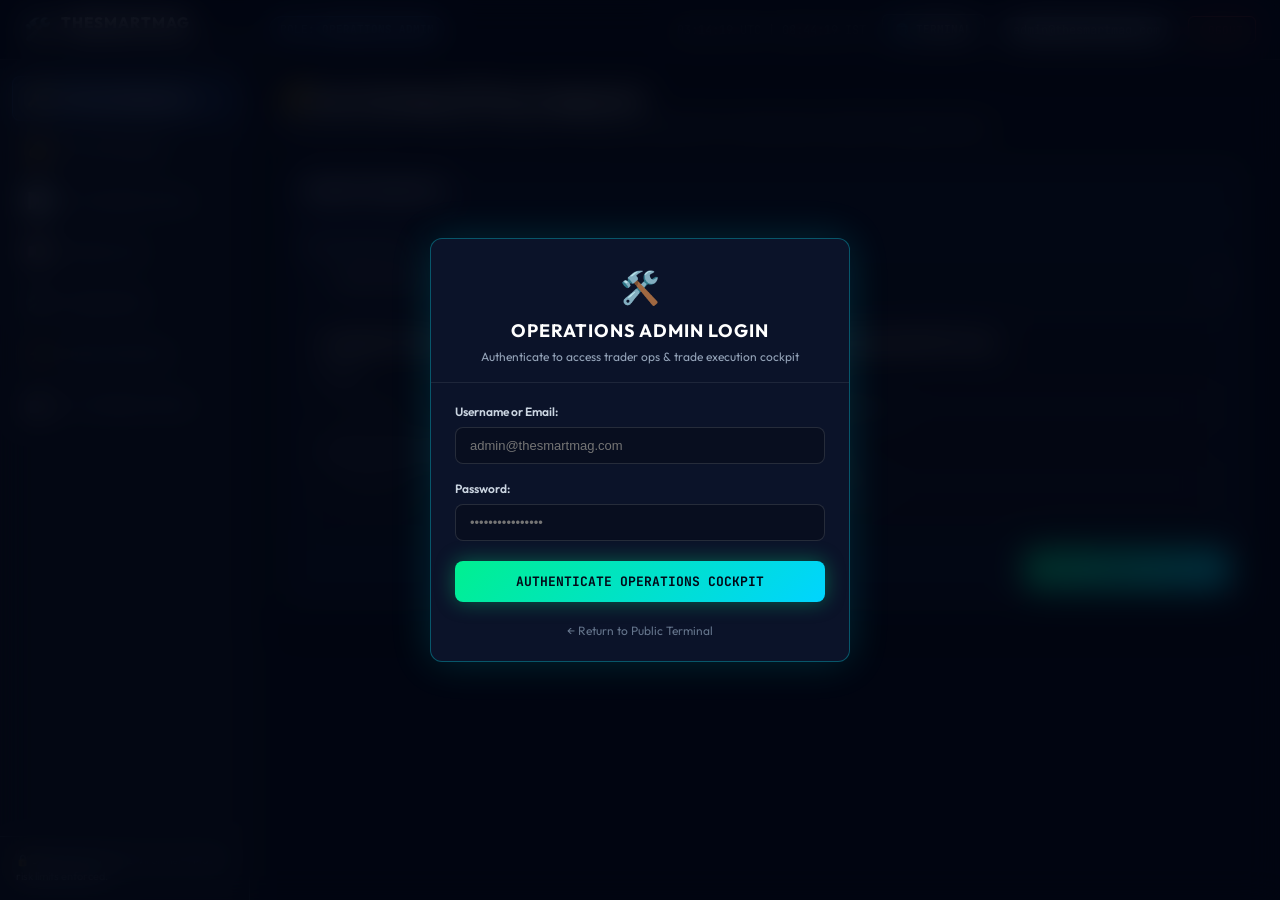
==== commit b9f55039: "style(ui): Deeply integrate Higgsfield kinetic UI system with direct class selectors, glassmorphism," ====
--- a/admin.html
+++ b/admin.html
@@ -8,7 +8,8 @@
   <link rel="preconnect" href="https://fonts.googleapis.com">
   <link rel="preconnect" href="https://fonts.gstatic.com" crossorigin>
   <link href="https://fonts.googleapis.com/css2?family=JetBrains+Mono:wght@400;500;600;700&family=Outfit:wght@300;400;500;600;700;800&display=swap" rel="stylesheet">
-  <link rel="stylesheet" href="/admin.css?v=20260923-2130">
+  <link rel="stylesheet" href="/admin.css?v=1793715447">
+  <link rel="stylesheet" href="/higgsfield.css?v=1793715447">
   <!-- Microsoft Clarity Heatmaps & User Analytics Tracking -->
   <script type="text/javascript">
       (function(c,l,a,r,i,t,y){
--- a/admin.css
+++ b/admin.css
@@ -455,16 +455,19 @@
 }
 
 
+/* =============================================================================
+
 /* ==============================================================================
    HIGGSFIELD KINETIC UI SYSTEM OVERLAY
-   Modern AI Motion, Glassmorphism, Micro-Glows, Tactile Spring Physics
+   Modern AI Motion, Deep Space Glassmorphism, Micro-Glows, Tactile Spring Physics
+   Directly targeted to all Live Portal Classes
    ============================================================================== */
 
 :root {
   --hf-bg-base:        #030712;
-  --hf-bg-surface-1:   rgba(8, 14, 28, 0.85);
-  --hf-bg-surface-2:   rgba(14, 22, 42, 0.75);
-  --hf-bg-glass:       rgba(6, 11, 24, 0.70);
+  --hf-bg-surface-1:   rgba(8, 14, 28, 0.82);
+  --hf-bg-surface-2:   rgba(14, 22, 42, 0.72);
+  --hf-bg-glass:       rgba(6, 11, 24, 0.65);
   
   --hf-neon-green:     #00f090;
   --hf-neon-cyan:      #00d4ff;
@@ -480,81 +483,195 @@
   --hf-ease-spring:    cubic-bezier(0.16, 1, 0.3, 1);
 }
 
-/* Glassmorphic Panels & Cards */
-.tsm-panel, .sa-card, .adm-card, .nc-hex-card {
-  background: var(--hf-bg-surface-1) !important;
-  backdrop-filter: blur(14px) !important;
-  -webkit-backdrop-filter: blur(14px) !important;
-  border: 1px solid rgba(255, 255, 255, 0.09) !important;
-  box-shadow: var(--hf-shadow-glass) !important;
-  transition: transform 0.25s var(--hf-ease-spring), border-color 0.25s ease, box-shadow 0.25s ease !important;
-}
-
-.tsm-panel:hover, .sa-card:hover, .adm-card:hover {
-  border-color: rgba(0, 212, 255, 0.35) !important;
-  box-shadow: 0 14px 40px rgba(0, 0, 0, 0.65), 0 0 20px rgba(0, 212, 255, 0.15) !important;
-}
-
-/* Tactile Spring Buttons */
-.tsm-btn-cta, .tsm-btn-small, .sa-btn, .adm-btn {
-  transition: transform 0.2s var(--hf-ease-spring), box-shadow 0.2s ease, background 0.2s ease !important;
+/* 1. Global Polish: Deep Space Dark Background & Typography */
+body {
+  background-color: #030712 !important;
+  color: #f1f5f9;
+  font-feature-settings: "cv02", "cv03", "cv04", "cv11";
+  -webkit-font-smoothing: antialiased;
+}
+
+/* 2. Top Header Glassmorphism & Micro-Glow */
+.nc-top-header, .tsm-trade-header, .adm-header, .sa-header {
+  background: rgba(3, 7, 18, 0.85) !important;
+  backdrop-filter: blur(20px) saturate(180%) !important;
+  -webkit-backdrop-filter: blur(20px) saturate(180%) !important;
+  border-bottom: 1px solid rgba(255, 255, 255, 0.08) !important;
+  box-shadow: 0 4px 24px rgba(0, 0, 0, 0.4) !important;
+}
+
+.tsm-trade-brand-text {
+  letter-spacing: -0.3px;
+}
+.tsm-trade-brand-text strong {
+  background: linear-gradient(135deg, #ffffff 0%, #cbd5e1 100%);
+  -webkit-background-clip: text;
+  -webkit-text-fill-color: transparent;
+}
+.tsm-trade-brand-text span {
+  color: var(--hf-neon-green) !important;
+  text-shadow: 0 0 12px rgba(0, 240, 144, 0.45);
+}
+
+/* 3. Kinetic Buttons & Interactive Pills */
+.tsm-btn-nav-signin,
+.tsm-btn-nav-getstarted,
+.tsm-btn-hero-primary,
+.tsm-btn-hero-secondary,
+.nc-btn-admin,
+.adm-btn,
+.sa-btn,
+.nc-term-btn,
+.btn-side-toggle,
+.btn-amt-preset,
+.cal-date-btn,
+.admin-tab-btn {
+  transition: all 0.22s var(--hf-ease-spring) !important;
   position: relative;
   overflow: hidden;
 }
 
-.tsm-btn-cta:hover, .tsm-btn-small:hover, .sa-btn:hover, .adm-btn:hover {
+.tsm-btn-nav-getstarted, .tsm-btn-hero-primary, .sa-btn-primary, .adm-btn-primary {
+  background: linear-gradient(135deg, #00f090 0%, #00d4ff 100%) !important;
+  color: #020817 !important;
+  font-weight: 700 !important;
+  box-shadow: 0 0 20px rgba(0, 240, 144, 0.35) !important;
+  border: none !important;
+}
+
+.tsm-btn-nav-getstarted:hover, .tsm-btn-hero-primary:hover, .sa-btn-primary:hover {
+  transform: translateY(-2px) scale(1.02) !important;
+  box-shadow: 0 0 28px rgba(0, 240, 144, 0.55) !important;
+}
+
+.tsm-btn-nav-signin, .tsm-btn-hero-secondary, .nc-btn-admin, .adm-btn-outline {
+  background: rgba(15, 23, 42, 0.75) !important;
+  border: 1px solid rgba(255, 255, 255, 0.12) !important;
+  backdrop-filter: blur(10px) !important;
+}
+
+.tsm-btn-nav-signin:hover, .tsm-btn-hero-secondary:hover, .nc-btn-admin:hover {
+  transform: translateY(-1.5px) !important;
+  border-color: rgba(0, 212, 255, 0.5) !important;
+  box-shadow: 0 4px 16px rgba(0, 212, 255, 0.2) !important;
+}
+
+/* 4. Complete Glassmorphism Across All Cards & Panels */
+.tsm-panel,
+.nc-hex-card,
+.tsm-kpi-card,
+.adm-card,
+.sa-card,
+.broker-card,
+.crm-stat-card,
+.ai-ind-card,
+.admin-kpi-card,
+.bot-fleet-card,
+.opt-card,
+.tsm-hero-3d-character-wrapper {
+  background: rgba(11, 19, 38, 0.68) !important;
+  backdrop-filter: blur(16px) saturate(160%) !important;
+  -webkit-backdrop-filter: blur(16px) saturate(160%) !important;
+  border: 1px solid rgba(255, 255, 255, 0.08) !important;
+  border-radius: 14px !important;
+  box-shadow: 0 10px 30px rgba(0, 0, 0, 0.5), inset 0 1px 0 rgba(255, 255, 255, 0.09) !important;
+  transition: transform 0.24s var(--hf-ease-spring), border-color 0.24s ease, box-shadow 0.24s ease !important;
+}
+
+.tsm-panel:hover,
+.nc-hex-card:hover,
+.adm-card:hover,
+.sa-card:hover,
+.broker-card:hover,
+.crm-stat-card:hover,
+.bot-fleet-card:hover {
+  transform: translateY(-3px) !important;
+  border-color: rgba(0, 212, 255, 0.38) !important;
+  box-shadow: 0 16px 40px rgba(0, 0, 0, 0.65), 0 0 24px rgba(0, 212, 255, 0.18) !important;
+}
+
+/* 5. Hexagon KPI Cluster Micro-Glow Accents */
+.nc-hex-card.hex-cap {
+  border-left: 3px solid var(--hf-neon-green) !important;
+}
+.nc-hex-card.hex-profit {
+  border-left: 3px solid var(--hf-neon-cyan) !important;
+}
+.nc-hex-card.hex-risk {
+  border-left: 3px solid var(--hf-neon-rose) !important;
+}
+.nc-hex-card.hex-trades {
+  border-left: 3px solid var(--hf-neon-purple) !important;
+}
+.nc-hex-card.hex-score {
+  border-left: 3px solid var(--hf-neon-gold) !important;
+}
+
+/* 6. Section Command Dock & Bottom Navigation Bar */
+.tsm-section-command-dock {
+  background: rgba(3, 7, 18, 0.88) !important;
+  backdrop-filter: blur(20px) saturate(180%) !important;
+  -webkit-backdrop-filter: blur(20px) saturate(180%) !important;
+  border-top: 1px solid rgba(255, 255, 255, 0.08) !important;
+  box-shadow: 0 -8px 30px rgba(0, 0, 0, 0.6) !important;
+}
+
+.tsm-dock-item {
+  border-radius: 10px !important;
+  transition: all 0.2s var(--hf-ease-spring) !important;
+}
+
+.tsm-dock-item:hover {
+  background: rgba(255, 255, 255, 0.06) !important;
   transform: translateY(-2px) !important;
-  filter: brightness(1.1);
-}
-
-.tsm-btn-cta:active, .sa-btn:active {
-  transform: translateY(0px) scale(0.98) !important;
-}
-
-/* Modern Pill Navigation Bar */
-.tsm-nav-dock, .sa-header, .adm-header {
-  background: rgba(3, 7, 18, 0.88) !important;
-  backdrop-filter: blur(18px) !important;
-  -webkit-backdrop-filter: blur(18px) !important;
-  border-bottom: 1px solid rgba(255, 255, 255, 0.08) !important;
-}
-
-.tsm-dock-item {
-  transition: all 0.22s var(--hf-ease-spring) !important;
-  border-radius: 8px !important;
-}
-
-.tsm-dock-item:hover {
-  background: rgba(255, 255, 255, 0.05) !important;
-  transform: translateY(-1px);
 }
 
 .tsm-dock-item.active {
-  background: linear-gradient(180deg, rgba(0, 212, 255, 0.15) 0%, rgba(0, 240, 144, 0.05) 100%) !important;
-  border: 1px solid rgba(0, 212, 255, 0.4) !important;
-  box-shadow: 0 0 18px rgba(0, 212, 255, 0.2) !important;
-}
-
-/* Status Indicator Breathing Pulse */
-.live-pulse-dot, .pulse-dot, .tsm-live-dot {
-  animation: hfPulseGlow 2.2s infinite ease-in-out !important;
-}
-
-@keyframes hfPulseGlow {
+  background: linear-gradient(135deg, rgba(0, 240, 144, 0.15), rgba(0, 212, 255, 0.1)) !important;
+  border: 1px solid rgba(0, 240, 144, 0.45) !important;
+  box-shadow: 0 0 16px rgba(0, 240, 144, 0.25) !important;
+}
+
+/* 7. Live Pulse Glows */
+.pulse-dot, .live-pulse-dot, .tsm-live-dot, .nc-dot-live-matrix {
+  animation: hfKineticPulse 2s infinite ease-in-out !important;
+}
+
+@keyframes hfKineticPulse {
   0%, 100% {
     transform: scale(1);
-    box-shadow: 0 0 0 0 rgba(0, 240, 144, 0.5);
+    box-shadow: 0 0 0 0 rgba(0, 240, 144, 0.55);
   }
   50% {
-    transform: scale(1.12);
-    box-shadow: 0 0 12px 3px rgba(0, 240, 144, 0.3);
+    transform: scale(1.18);
+    box-shadow: 0 0 14px 4px rgba(0, 240, 144, 0.35);
   }
 }
 
-/* Tables & Tickers Refinement */
-.tsm-table tr {
+/* 8. Tables, Inputs, and Modal Overlays */
+table tr {
   transition: background 0.18s ease;
 }
-.tsm-table tr:hover {
-  background: rgba(255, 255, 255, 0.04) !important;
-}
+table tr:hover {
+  background: rgba(255, 255, 255, 0.035) !important;
+}
+
+input, select, textarea {
+  background: rgba(8, 14, 28, 0.75) !important;
+  border: 1px solid rgba(255, 255, 255, 0.12) !important;
+  border-radius: 8px !important;
+  color: #fff !important;
+  transition: border-color 0.2s ease, box-shadow 0.2s ease !important;
+}
+
+input:focus, select:focus, textarea:focus {
+  border-color: var(--hf-neon-cyan) !important;
+  box-shadow: 0 0 12px rgba(0, 212, 255, 0.3) !important;
+  outline: none !important;
+}
+
+.auth-modal-overlay, .adm-modal-overlay {
+  background: rgba(2, 6, 17, 0.78) !important;
+  backdrop-filter: blur(16px) !important;
+  -webkit-backdrop-filter: blur(16px) !important;
+}
--- a/higgsfield.css
+++ b/higgsfield.css
@@ -0,0 +1,218 @@
+/* ==============================================================================
+   HIGGSFIELD KINETIC UI SYSTEM OVERLAY
+   Modern AI Motion, Deep Space Glassmorphism, Micro-Glows, Tactile Spring Physics
+   Directly targeted to all Live Portal Classes
+   ============================================================================== */
+
+:root {
+  --hf-bg-base:        #030712;
+  --hf-bg-surface-1:   rgba(8, 14, 28, 0.82);
+  --hf-bg-surface-2:   rgba(14, 22, 42, 0.72);
+  --hf-bg-glass:       rgba(6, 11, 24, 0.65);
+  
+  --hf-neon-green:     #00f090;
+  --hf-neon-cyan:      #00d4ff;
+  --hf-neon-purple:    #a855f7;
+  --hf-neon-gold:      #fbbf24;
+  --hf-neon-rose:      #f43f5e;
+
+  --hf-border-glass:   1px solid rgba(255, 255, 255, 0.08);
+  --hf-border-active:  1px solid rgba(0, 212, 255, 0.45);
+  --hf-border-glow:    0 0 16px rgba(0, 212, 255, 0.25);
+  
+  --hf-shadow-glass:   0 12px 32px rgba(0, 0, 0, 0.55), inset 0 1px 0 rgba(255, 255, 255, 0.12);
+  --hf-ease-spring:    cubic-bezier(0.16, 1, 0.3, 1);
+}
+
+/* 1. Global Polish: Deep Space Dark Background & Typography */
+body {
+  background-color: #030712 !important;
+  color: #f1f5f9;
+  font-feature-settings: "cv02", "cv03", "cv04", "cv11";
+  -webkit-font-smoothing: antialiased;
+}
+
+/* 2. Top Header Glassmorphism & Micro-Glow */
+.nc-top-header, .tsm-trade-header, .adm-header, .sa-header {
+  background: rgba(3, 7, 18, 0.85) !important;
+  backdrop-filter: blur(20px) saturate(180%) !important;
+  -webkit-backdrop-filter: blur(20px) saturate(180%) !important;
+  border-bottom: 1px solid rgba(255, 255, 255, 0.08) !important;
+  box-shadow: 0 4px 24px rgba(0, 0, 0, 0.4) !important;
+}
+
+.tsm-trade-brand-text {
+  letter-spacing: -0.3px;
+}
+.tsm-trade-brand-text strong {
+  background: linear-gradient(135deg, #ffffff 0%, #cbd5e1 100%);
+  -webkit-background-clip: text;
+  -webkit-text-fill-color: transparent;
+}
+.tsm-trade-brand-text span {
+  color: var(--hf-neon-green) !important;
+  text-shadow: 0 0 12px rgba(0, 240, 144, 0.45);
+}
+
+/* 3. Kinetic Buttons & Interactive Pills */
+.tsm-btn-nav-signin,
+.tsm-btn-nav-getstarted,
+.tsm-btn-hero-primary,
+.tsm-btn-hero-secondary,
+.nc-btn-admin,
+.adm-btn,
+.sa-btn,
+.nc-term-btn,
+.btn-side-toggle,
+.btn-amt-preset,
+.cal-date-btn,
+.admin-tab-btn {
+  transition: all 0.22s var(--hf-ease-spring) !important;
+  position: relative;
+  overflow: hidden;
+}
+
+.tsm-btn-nav-getstarted, .tsm-btn-hero-primary, .sa-btn-primary, .adm-btn-primary {
+  background: linear-gradient(135deg, #00f090 0%, #00d4ff 100%) !important;
+  color: #020817 !important;
+  font-weight: 700 !important;
+  box-shadow: 0 0 20px rgba(0, 240, 144, 0.35) !important;
+  border: none !important;
+}
+
+.tsm-btn-nav-getstarted:hover, .tsm-btn-hero-primary:hover, .sa-btn-primary:hover {
+  transform: translateY(-2px) scale(1.02) !important;
+  box-shadow: 0 0 28px rgba(0, 240, 144, 0.55) !important;
+}
+
+.tsm-btn-nav-signin, .tsm-btn-hero-secondary, .nc-btn-admin, .adm-btn-outline {
+  background: rgba(15, 23, 42, 0.75) !important;
+  border: 1px solid rgba(255, 255, 255, 0.12) !important;
+  backdrop-filter: blur(10px) !important;
+}
+
+.tsm-btn-nav-signin:hover, .tsm-btn-hero-secondary:hover, .nc-btn-admin:hover {
+  transform: translateY(-1.5px) !important;
+  border-color: rgba(0, 212, 255, 0.5) !important;
+  box-shadow: 0 4px 16px rgba(0, 212, 255, 0.2) !important;
+}
+
+/* 4. Complete Glassmorphism Across All Cards & Panels */
+.tsm-panel,
+.nc-hex-card,
+.tsm-kpi-card,
+.adm-card,
+.sa-card,
+.broker-card,
+.crm-stat-card,
+.ai-ind-card,
+.admin-kpi-card,
+.bot-fleet-card,
+.opt-card,
+.tsm-hero-3d-character-wrapper {
+  background: rgba(11, 19, 38, 0.68) !important;
+  backdrop-filter: blur(16px) saturate(160%) !important;
+  -webkit-backdrop-filter: blur(16px) saturate(160%) !important;
+  border: 1px solid rgba(255, 255, 255, 0.08) !important;
+  border-radius: 14px !important;
+  box-shadow: 0 10px 30px rgba(0, 0, 0, 0.5), inset 0 1px 0 rgba(255, 255, 255, 0.09) !important;
+  transition: transform 0.24s var(--hf-ease-spring), border-color 0.24s ease, box-shadow 0.24s ease !important;
+}
+
+.tsm-panel:hover,
+.nc-hex-card:hover,
+.adm-card:hover,
+.sa-card:hover,
+.broker-card:hover,
+.crm-stat-card:hover,
+.bot-fleet-card:hover {
+  transform: translateY(-3px) !important;
+  border-color: rgba(0, 212, 255, 0.38) !important;
+  box-shadow: 0 16px 40px rgba(0, 0, 0, 0.65), 0 0 24px rgba(0, 212, 255, 0.18) !important;
+}
+
+/* 5. Hexagon KPI Cluster Micro-Glow Accents */
+.nc-hex-card.hex-cap {
+  border-left: 3px solid var(--hf-neon-green) !important;
+}
+.nc-hex-card.hex-profit {
+  border-left: 3px solid var(--hf-neon-cyan) !important;
+}
+.nc-hex-card.hex-risk {
+  border-left: 3px solid var(--hf-neon-rose) !important;
+}
+.nc-hex-card.hex-trades {
+  border-left: 3px solid var(--hf-neon-purple) !important;
+}
+.nc-hex-card.hex-score {
+  border-left: 3px solid var(--hf-neon-gold) !important;
+}
+
+/* 6. Section Command Dock & Bottom Navigation Bar */
+.tsm-section-command-dock {
+  background: rgba(3, 7, 18, 0.88) !important;
+  backdrop-filter: blur(20px) saturate(180%) !important;
+  -webkit-backdrop-filter: blur(20px) saturate(180%) !important;
+  border-top: 1px solid rgba(255, 255, 255, 0.08) !important;
+  box-shadow: 0 -8px 30px rgba(0, 0, 0, 0.6) !important;
+}
+
+.tsm-dock-item {
+  border-radius: 10px !important;
+  transition: all 0.2s var(--hf-ease-spring) !important;
+}
+
+.tsm-dock-item:hover {
+  background: rgba(255, 255, 255, 0.06) !important;
+  transform: translateY(-2px) !important;
+}
+
+.tsm-dock-item.active {
+  background: linear-gradient(135deg, rgba(0, 240, 144, 0.15), rgba(0, 212, 255, 0.1)) !important;
+  border: 1px solid rgba(0, 240, 144, 0.45) !important;
+  box-shadow: 0 0 16px rgba(0, 240, 144, 0.25) !important;
+}
+
+/* 7. Live Pulse Glows */
+.pulse-dot, .live-pulse-dot, .tsm-live-dot, .nc-dot-live-matrix {
+  animation: hfKineticPulse 2s infinite ease-in-out !important;
+}
+
+@keyframes hfKineticPulse {
+  0%, 100% {
+    transform: scale(1);
+    box-shadow: 0 0 0 0 rgba(0, 240, 144, 0.55);
+  }
+  50% {
+    transform: scale(1.18);
+    box-shadow: 0 0 14px 4px rgba(0, 240, 144, 0.35);
+  }
+}
+
+/* 8. Tables, Inputs, and Modal Overlays */
+table tr {
+  transition: background 0.18s ease;
+}
+table tr:hover {
+  background: rgba(255, 255, 255, 0.035) !important;
+}
+
+input, select, textarea {
+  background: rgba(8, 14, 28, 0.75) !important;
+  border: 1px solid rgba(255, 255, 255, 0.12) !important;
+  border-radius: 8px !important;
+  color: #fff !important;
+  transition: border-color 0.2s ease, box-shadow 0.2s ease !important;
+}
+
+input:focus, select:focus, textarea:focus {
+  border-color: var(--hf-neon-cyan) !important;
+  box-shadow: 0 0 12px rgba(0, 212, 255, 0.3) !important;
+  outline: none !important;
+}
+
+.auth-modal-overlay, .adm-modal-overlay {
+  background: rgba(2, 6, 17, 0.78) !important;
+  backdrop-filter: blur(16px) !important;
+  -webkit-backdrop-filter: blur(16px) !important;
+}
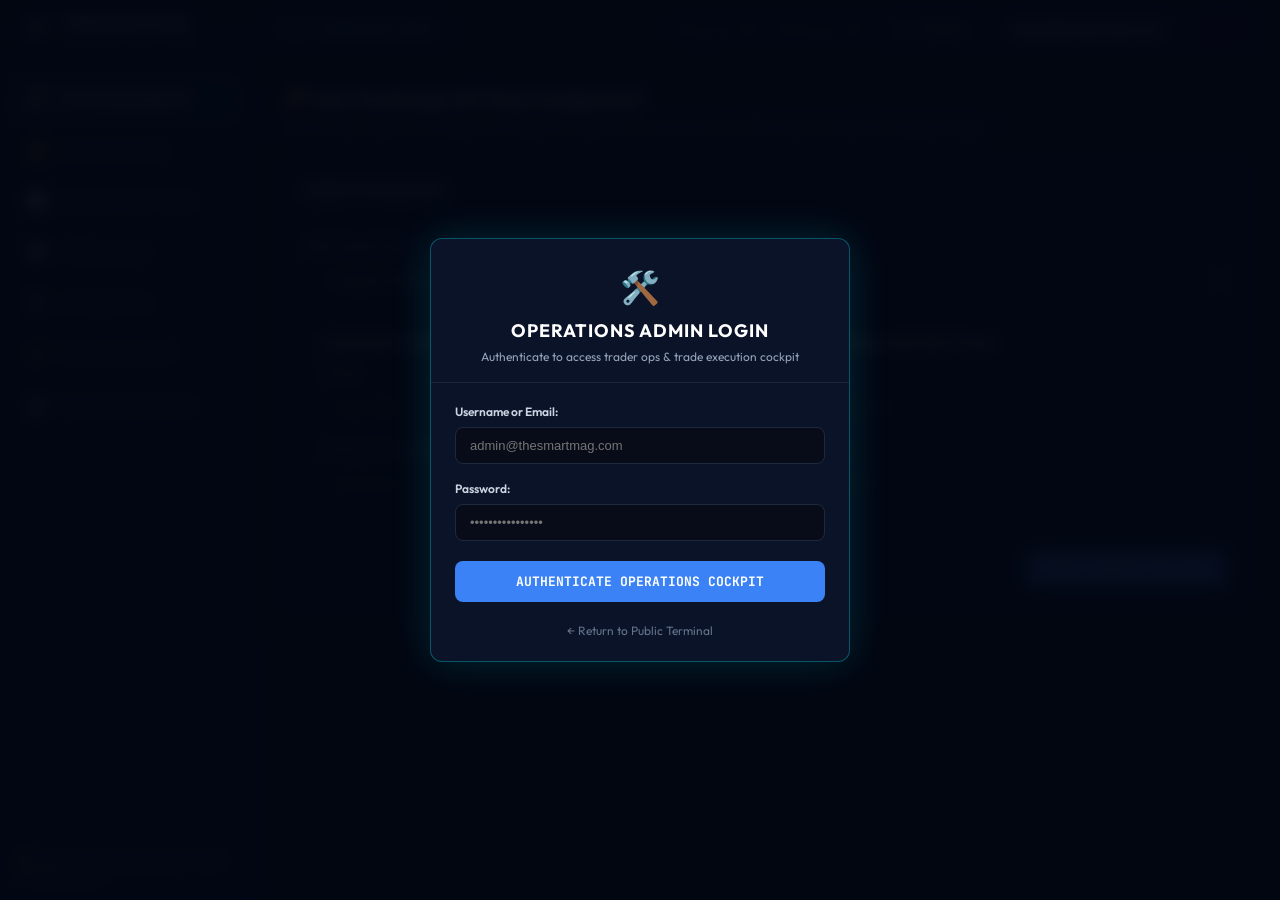
==== commit 9a0c0dca: "feat(delta): Add native US Stock perpetuals (NVDA, TSLA, AAPL, MSFT, AMD, SPY, QQQ, COIN, MSTR) symb" ====
--- a/admin.html
+++ b/admin.html
@@ -8,8 +8,8 @@
   <link rel="preconnect" href="https://fonts.googleapis.com">
   <link rel="preconnect" href="https://fonts.gstatic.com" crossorigin>
   <link href="https://fonts.googleapis.com/css2?family=JetBrains+Mono:wght@400;500;600;700&family=Outfit:wght@300;400;500;600;700;800&display=swap" rel="stylesheet">
-  <link rel="stylesheet" href="/admin.css?v=1793715447">
-  <link rel="stylesheet" href="/higgsfield.css?v=1793715447">
+  <link rel="stylesheet" href="/admin.css?v=1793721932">
+  <link rel="stylesheet" href="/higgsfield.css?v=1793721932">
   <!-- Microsoft Clarity Heatmaps & User Analytics Tracking -->
   <script type="text/javascript">
       (function(c,l,a,r,i,t,y){
--- a/admin.css
+++ b/admin.css
@@ -457,17 +457,25 @@
 
 /* =============================================================================
 
+/* =============================================================================
+
+/* =============================================================================
+
+/* =============================================================================
+
+/* =============================================================================
+
+/* =============================================================================
+
 /* ==============================================================================
-   HIGGSFIELD KINETIC UI SYSTEM OVERLAY
-   Modern AI Motion, Deep Space Glassmorphism, Micro-Glows, Tactile Spring Physics
-   Directly targeted to all Live Portal Classes
+   HIGGSFIELD KINETIC UI SYSTEM OVERLAY - CLEAN GLOBE STAGE & FULL-WIDTH POSITIONS
    ============================================================================== */
 
 :root {
   --hf-bg-base:        #030712;
-  --hf-bg-surface-1:   rgba(8, 14, 28, 0.82);
-  --hf-bg-surface-2:   rgba(14, 22, 42, 0.72);
-  --hf-bg-glass:       rgba(6, 11, 24, 0.65);
+  --hf-bg-surface-1:   rgba(8, 14, 28, 0.85);
+  --hf-bg-surface-2:   rgba(14, 22, 42, 0.75);
+  --hf-bg-glass:       rgba(6, 11, 24, 0.70);
   
   --hf-neon-green:     #00f090;
   --hf-neon-cyan:      #00d4ff;
@@ -483,12 +491,28 @@
   --hf-ease-spring:    cubic-bezier(0.16, 1, 0.3, 1);
 }
 
-/* 1. Global Polish: Deep Space Dark Background & Typography */
+/* 1. Global Polish & Cyber Scrollbar */
 body {
   background-color: #030712 !important;
   color: #f1f5f9;
   font-feature-settings: "cv02", "cv03", "cv04", "cv11";
   -webkit-font-smoothing: antialiased;
+}
+
+::-webkit-scrollbar {
+  width: 7px;
+  height: 7px;
+}
+::-webkit-scrollbar-track {
+  background: rgba(3, 7, 18, 0.85);
+}
+::-webkit-scrollbar-thumb {
+  background: rgba(0, 212, 255, 0.35);
+  border-radius: 4px;
+}
+::-webkit-scrollbar-thumb:hover {
+  background: rgba(0, 240, 144, 0.6);
+  box-shadow: 0 0 10px rgba(0, 240, 144, 0.5);
 }
 
 /* 2. Top Header Glassmorphism & Micro-Glow */
@@ -513,7 +537,208 @@
   text-shadow: 0 0 12px rgba(0, 240, 144, 0.45);
 }
 
-/* 3. Kinetic Buttons & Interactive Pills */
+/* 3. Pure 3D Globe Stage: Center stage expands to full view width */
+.nc-cockpit-grid {
+  display: flex !important;
+  flex-direction: column !important;
+  width: 100% !important;
+  gap: 18px !important;
+}
+
+.nc-brain-center-stage {
+  display: flex !important;
+  flex-direction: column !important;
+  align-items: center !important;
+  justify-content: center !important;
+  position: relative !important;
+  width: 100% !important;
+  min-height: 540px !important;
+  background: radial-gradient(circle at center, rgba(6, 20, 48, 0.7) 0%, rgba(3, 7, 18, 0.85) 65%, transparent 100%) !important;
+  border: 1px solid rgba(0, 212, 255, 0.22) !important;
+  border-radius: 20px !important;
+  box-shadow: 0 0 50px rgba(0, 212, 255, 0.12), inset 0 0 35px rgba(0, 240, 144, 0.06) !important;
+  overflow: hidden !important;
+}
+
+.nc-brain-container {
+  width: 100% !important;
+  height: 520px !important;
+  position: relative !important;
+  display: flex !important;
+  align-items: center !important;
+  justify-content: center !important;
+}
+
+#agent3dCanvas {
+  width: 100% !important;
+  height: 100% !important;
+  display: block !important;
+  filter: drop-shadow(0 0 45px rgba(0, 240, 144, 0.55)) drop-shadow(0 0 25px rgba(0, 212, 255, 0.4)) !important;
+}
+
+/* Fullscreen Mode for 3D Globe */
+.nc-brain-container.globe-fullscreen {
+  position: fixed !important;
+  top: 0 !important;
+  left: 0 !important;
+  width: 100vw !important;
+  height: 100vh !important;
+  z-index: 999999 !important;
+  background: radial-gradient(circle at center, rgba(6, 20, 42, 0.98) 0%, rgba(2, 6, 17, 0.99) 100%) !important;
+  border-radius: 0 !important;
+  border: none !important;
+  box-shadow: none !important;
+}
+
+.globe-fs-controls {
+  position: absolute;
+  top: 18px;
+  right: 20px;
+  display: flex;
+  align-items: center;
+  gap: 12px;
+  z-index: 1000;
+}
+
+.globe-fs-btn {
+  background: rgba(8, 20, 38, 0.85);
+  border: 1px solid rgba(0, 212, 255, 0.45);
+  color: #00d4ff;
+  border-radius: 8px;
+  padding: 8px 14px;
+  font-family: var(--font-mono, monospace);
+  font-size: 11px;
+  font-weight: 700;
+  cursor: pointer;
+  display: flex;
+  align-items: center;
+  gap: 6px;
+  box-shadow: 0 4px 16px rgba(0, 0, 0, 0.4), 0 0 12px rgba(0, 212, 255, 0.2);
+  backdrop-filter: blur(8px);
+  transition: all 0.2s var(--hf-ease-spring);
+}
+
+.globe-fs-btn:hover {
+  background: rgba(0, 212, 255, 0.2);
+  border-color: #00f090;
+  color: #00f090;
+  box-shadow: 0 0 20px rgba(0, 240, 144, 0.4);
+  transform: translateY(-2px);
+}
+
+/* 4. Full Width Live Active Positions Section */
+.nc-positions-bar {
+  margin-top: 18px !important;
+  width: 100% !important;
+}
+
+.nc-positions-bar.full-width {
+  display: flex !important;
+  flex-direction: column !important;
+  width: 100% !important;
+}
+
+.open-positions-scroll-wrap, .tsm-table-wrap {
+  overflow-x: auto !important;
+  overflow-y: auto !important;
+  max-height: 440px !important;
+  border: 1px solid rgba(255, 255, 255, 0.08);
+  border-radius: 12px;
+  background: rgba(3, 7, 18, 0.75);
+  box-shadow: inset 0 2px 10px rgba(0, 0, 0, 0.5);
+}
+
+.open-positions-scroll-wrap::-webkit-scrollbar,
+.tsm-table-wrap::-webkit-scrollbar {
+  width: 8px !important;
+  height: 8px !important;
+}
+
+.open-positions-scroll-wrap::-webkit-scrollbar-track,
+.tsm-table-wrap::-webkit-scrollbar-track {
+  background: rgba(6, 11, 24, 0.9) !important;
+  border-radius: 4px;
+}
+
+.open-positions-scroll-wrap::-webkit-scrollbar-thumb,
+.tsm-table-wrap::-webkit-scrollbar-thumb {
+  background: linear-gradient(180deg, #00d4ff 0%, #00f090 100%) !important;
+  border-radius: 4px;
+  box-shadow: 0 0 10px rgba(0, 240, 144, 0.4) !important;
+}
+
+.open-positions-scroll-wrap::-webkit-scrollbar-thumb:hover,
+.tsm-table-wrap::-webkit-scrollbar-thumb:hover {
+  background: linear-gradient(180deg, #00f090 0%, #ffd700 100%) !important;
+}
+
+/* 5. Expanded Kinetic Order Flow Visualizer Ribbon */
+.order-flow-container {
+  margin-top: 8px;
+  width: 100%;
+  background: rgba(4, 9, 20, 0.85);
+  border: 1.5px solid rgba(0, 212, 255, 0.35);
+  border-radius: 12px;
+  padding: 14px 18px;
+  display: flex;
+  flex-direction: column;
+  gap: 12px;
+  box-shadow: 0 0 25px rgba(0, 212, 255, 0.15), inset 0 1px 0 rgba(255, 255, 255, 0.08);
+}
+
+.order-flow-header {
+  display: flex;
+  justify-content: space-between;
+  align-items: center;
+  flex-wrap: wrap;
+  gap: 10px;
+  font-family: var(--font-mono, monospace);
+  font-size: 11px;
+  letter-spacing: 0.8px;
+}
+
+.order-flow-stream {
+  display: flex;
+  gap: 10px;
+  overflow-x: auto;
+  padding-bottom: 6px;
+}
+
+.flow-ticket {
+  flex-shrink: 0;
+  display: flex;
+  align-items: center;
+  gap: 10px;
+  padding: 8px 14px;
+  border-radius: 8px;
+  font-family: var(--font-mono, monospace);
+  font-size: 11px;
+  border: 1px solid rgba(255, 255, 255, 0.08);
+  background: rgba(14, 22, 42, 0.7);
+  box-shadow: 0 4px 14px rgba(0, 0, 0, 0.35);
+  animation: flowTicketSlide 0.35s ease forwards;
+}
+
+.flow-ticket.buy {
+  border-color: rgba(0, 240, 144, 0.4);
+  background: rgba(0, 240, 144, 0.1);
+  color: #00f090;
+  box-shadow: 0 0 14px rgba(0, 240, 144, 0.2);
+}
+
+.flow-ticket.sell {
+  border-color: rgba(244, 63, 94, 0.4);
+  background: rgba(244, 63, 94, 0.1);
+  color: #f43f5e;
+  box-shadow: 0 0 14px rgba(244, 63, 94, 0.2);
+}
+
+@keyframes flowTicketSlide {
+  from { opacity: 0; transform: translateX(-20px) scale(0.96); }
+  to { opacity: 1; transform: translateX(0) scale(1); }
+}
+
+/* 6. Kinetic Buttons, Glass Panels & Glow Physics */
 .tsm-btn-nav-signin,
 .tsm-btn-nav-getstarted,
 .tsm-btn-hero-primary,
@@ -521,118 +746,19 @@
 .nc-btn-admin,
 .adm-btn,
 .sa-btn,
-.nc-term-btn,
-.btn-side-toggle,
-.btn-amt-preset,
-.cal-date-btn,
-.admin-tab-btn {
+.globe-fs-btn {
   transition: all 0.22s var(--hf-ease-spring) !important;
-  position: relative;
-  overflow: hidden;
-}
-
-.tsm-btn-nav-getstarted, .tsm-btn-hero-primary, .sa-btn-primary, .adm-btn-primary {
-  background: linear-gradient(135deg, #00f090 0%, #00d4ff 100%) !important;
-  color: #020817 !important;
-  font-weight: 700 !important;
-  box-shadow: 0 0 20px rgba(0, 240, 144, 0.35) !important;
-  border: none !important;
-}
-
-.tsm-btn-nav-getstarted:hover, .tsm-btn-hero-primary:hover, .sa-btn-primary:hover {
-  transform: translateY(-2px) scale(1.02) !important;
-  box-shadow: 0 0 28px rgba(0, 240, 144, 0.55) !important;
-}
-
-.tsm-btn-nav-signin, .tsm-btn-hero-secondary, .nc-btn-admin, .adm-btn-outline {
-  background: rgba(15, 23, 42, 0.75) !important;
-  border: 1px solid rgba(255, 255, 255, 0.12) !important;
-  backdrop-filter: blur(10px) !important;
-}
-
-.tsm-btn-nav-signin:hover, .tsm-btn-hero-secondary:hover, .nc-btn-admin:hover {
-  transform: translateY(-1.5px) !important;
-  border-color: rgba(0, 212, 255, 0.5) !important;
-  box-shadow: 0 4px 16px rgba(0, 212, 255, 0.2) !important;
-}
-
-/* 4. Complete Glassmorphism Across All Cards & Panels */
-.tsm-panel,
-.nc-hex-card,
-.tsm-kpi-card,
-.adm-card,
-.sa-card,
-.broker-card,
-.crm-stat-card,
-.ai-ind-card,
-.admin-kpi-card,
-.bot-fleet-card,
-.opt-card,
-.tsm-hero-3d-character-wrapper {
-  background: rgba(11, 19, 38, 0.68) !important;
+}
+
+.tsm-panel, .adm-card, .sa-card, .broker-card, .crm-stat-card, .tsm-hero-3d-character-wrapper {
+  background: rgba(11, 19, 38, 0.7) !important;
   backdrop-filter: blur(16px) saturate(160%) !important;
   -webkit-backdrop-filter: blur(16px) saturate(160%) !important;
   border: 1px solid rgba(255, 255, 255, 0.08) !important;
   border-radius: 14px !important;
   box-shadow: 0 10px 30px rgba(0, 0, 0, 0.5), inset 0 1px 0 rgba(255, 255, 255, 0.09) !important;
-  transition: transform 0.24s var(--hf-ease-spring), border-color 0.24s ease, box-shadow 0.24s ease !important;
-}
-
-.tsm-panel:hover,
-.nc-hex-card:hover,
-.adm-card:hover,
-.sa-card:hover,
-.broker-card:hover,
-.crm-stat-card:hover,
-.bot-fleet-card:hover {
-  transform: translateY(-3px) !important;
-  border-color: rgba(0, 212, 255, 0.38) !important;
-  box-shadow: 0 16px 40px rgba(0, 0, 0, 0.65), 0 0 24px rgba(0, 212, 255, 0.18) !important;
-}
-
-/* 5. Hexagon KPI Cluster Micro-Glow Accents */
-.nc-hex-card.hex-cap {
-  border-left: 3px solid var(--hf-neon-green) !important;
-}
-.nc-hex-card.hex-profit {
-  border-left: 3px solid var(--hf-neon-cyan) !important;
-}
-.nc-hex-card.hex-risk {
-  border-left: 3px solid var(--hf-neon-rose) !important;
-}
-.nc-hex-card.hex-trades {
-  border-left: 3px solid var(--hf-neon-purple) !important;
-}
-.nc-hex-card.hex-score {
-  border-left: 3px solid var(--hf-neon-gold) !important;
-}
-
-/* 6. Section Command Dock & Bottom Navigation Bar */
-.tsm-section-command-dock {
-  background: rgba(3, 7, 18, 0.88) !important;
-  backdrop-filter: blur(20px) saturate(180%) !important;
-  -webkit-backdrop-filter: blur(20px) saturate(180%) !important;
-  border-top: 1px solid rgba(255, 255, 255, 0.08) !important;
-  box-shadow: 0 -8px 30px rgba(0, 0, 0, 0.6) !important;
-}
-
-.tsm-dock-item {
-  border-radius: 10px !important;
-  transition: all 0.2s var(--hf-ease-spring) !important;
-}
-
-.tsm-dock-item:hover {
-  background: rgba(255, 255, 255, 0.06) !important;
-  transform: translateY(-2px) !important;
-}
-
-.tsm-dock-item.active {
-  background: linear-gradient(135deg, rgba(0, 240, 144, 0.15), rgba(0, 212, 255, 0.1)) !important;
-  border: 1px solid rgba(0, 240, 144, 0.45) !important;
-  box-shadow: 0 0 16px rgba(0, 240, 144, 0.25) !important;
-}
-
-/* 7. Live Pulse Glows */
+}
+
 .pulse-dot, .live-pulse-dot, .tsm-live-dot, .nc-dot-live-matrix {
   animation: hfKineticPulse 2s infinite ease-in-out !important;
 }
@@ -647,31 +773,3 @@
     box-shadow: 0 0 14px 4px rgba(0, 240, 144, 0.35);
   }
 }
-
-/* 8. Tables, Inputs, and Modal Overlays */
-table tr {
-  transition: background 0.18s ease;
-}
-table tr:hover {
-  background: rgba(255, 255, 255, 0.035) !important;
-}
-
-input, select, textarea {
-  background: rgba(8, 14, 28, 0.75) !important;
-  border: 1px solid rgba(255, 255, 255, 0.12) !important;
-  border-radius: 8px !important;
-  color: #fff !important;
-  transition: border-color 0.2s ease, box-shadow 0.2s ease !important;
-}
-
-input:focus, select:focus, textarea:focus {
-  border-color: var(--hf-neon-cyan) !important;
-  box-shadow: 0 0 12px rgba(0, 212, 255, 0.3) !important;
-  outline: none !important;
-}
-
-.auth-modal-overlay, .adm-modal-overlay {
-  background: rgba(2, 6, 17, 0.78) !important;
-  backdrop-filter: blur(16px) !important;
-  -webkit-backdrop-filter: blur(16px) !important;
-}
--- a/higgsfield.css
+++ b/higgsfield.css
@@ -1,14 +1,12 @@
 /* ==============================================================================
-   HIGGSFIELD KINETIC UI SYSTEM OVERLAY
-   Modern AI Motion, Deep Space Glassmorphism, Micro-Glows, Tactile Spring Physics
-   Directly targeted to all Live Portal Classes
+   HIGGSFIELD KINETIC UI SYSTEM OVERLAY - CLEAN GLOBE STAGE & FULL-WIDTH POSITIONS
    ============================================================================== */
 
 :root {
   --hf-bg-base:        #030712;
-  --hf-bg-surface-1:   rgba(8, 14, 28, 0.82);
-  --hf-bg-surface-2:   rgba(14, 22, 42, 0.72);
-  --hf-bg-glass:       rgba(6, 11, 24, 0.65);
+  --hf-bg-surface-1:   rgba(8, 14, 28, 0.85);
+  --hf-bg-surface-2:   rgba(14, 22, 42, 0.75);
+  --hf-bg-glass:       rgba(6, 11, 24, 0.70);
   
   --hf-neon-green:     #00f090;
   --hf-neon-cyan:      #00d4ff;
@@ -24,12 +22,28 @@
   --hf-ease-spring:    cubic-bezier(0.16, 1, 0.3, 1);
 }
 
-/* 1. Global Polish: Deep Space Dark Background & Typography */
+/* 1. Global Polish & Cyber Scrollbar */
 body {
   background-color: #030712 !important;
   color: #f1f5f9;
   font-feature-settings: "cv02", "cv03", "cv04", "cv11";
   -webkit-font-smoothing: antialiased;
+}
+
+::-webkit-scrollbar {
+  width: 7px;
+  height: 7px;
+}
+::-webkit-scrollbar-track {
+  background: rgba(3, 7, 18, 0.85);
+}
+::-webkit-scrollbar-thumb {
+  background: rgba(0, 212, 255, 0.35);
+  border-radius: 4px;
+}
+::-webkit-scrollbar-thumb:hover {
+  background: rgba(0, 240, 144, 0.6);
+  box-shadow: 0 0 10px rgba(0, 240, 144, 0.5);
 }
 
 /* 2. Top Header Glassmorphism & Micro-Glow */
@@ -54,7 +68,208 @@
   text-shadow: 0 0 12px rgba(0, 240, 144, 0.45);
 }
 
-/* 3. Kinetic Buttons & Interactive Pills */
+/* 3. Pure 3D Globe Stage: Center stage expands to full view width */
+.nc-cockpit-grid {
+  display: flex !important;
+  flex-direction: column !important;
+  width: 100% !important;
+  gap: 18px !important;
+}
+
+.nc-brain-center-stage {
+  display: flex !important;
+  flex-direction: column !important;
+  align-items: center !important;
+  justify-content: center !important;
+  position: relative !important;
+  width: 100% !important;
+  min-height: 540px !important;
+  background: radial-gradient(circle at center, rgba(6, 20, 48, 0.7) 0%, rgba(3, 7, 18, 0.85) 65%, transparent 100%) !important;
+  border: 1px solid rgba(0, 212, 255, 0.22) !important;
+  border-radius: 20px !important;
+  box-shadow: 0 0 50px rgba(0, 212, 255, 0.12), inset 0 0 35px rgba(0, 240, 144, 0.06) !important;
+  overflow: hidden !important;
+}
+
+.nc-brain-container {
+  width: 100% !important;
+  height: 520px !important;
+  position: relative !important;
+  display: flex !important;
+  align-items: center !important;
+  justify-content: center !important;
+}
+
+#agent3dCanvas {
+  width: 100% !important;
+  height: 100% !important;
+  display: block !important;
+  filter: drop-shadow(0 0 45px rgba(0, 240, 144, 0.55)) drop-shadow(0 0 25px rgba(0, 212, 255, 0.4)) !important;
+}
+
+/* Fullscreen Mode for 3D Globe */
+.nc-brain-container.globe-fullscreen {
+  position: fixed !important;
+  top: 0 !important;
+  left: 0 !important;
+  width: 100vw !important;
+  height: 100vh !important;
+  z-index: 999999 !important;
+  background: radial-gradient(circle at center, rgba(6, 20, 42, 0.98) 0%, rgba(2, 6, 17, 0.99) 100%) !important;
+  border-radius: 0 !important;
+  border: none !important;
+  box-shadow: none !important;
+}
+
+.globe-fs-controls {
+  position: absolute;
+  top: 18px;
+  right: 20px;
+  display: flex;
+  align-items: center;
+  gap: 12px;
+  z-index: 1000;
+}
+
+.globe-fs-btn {
+  background: rgba(8, 20, 38, 0.85);
+  border: 1px solid rgba(0, 212, 255, 0.45);
+  color: #00d4ff;
+  border-radius: 8px;
+  padding: 8px 14px;
+  font-family: var(--font-mono, monospace);
+  font-size: 11px;
+  font-weight: 700;
+  cursor: pointer;
+  display: flex;
+  align-items: center;
+  gap: 6px;
+  box-shadow: 0 4px 16px rgba(0, 0, 0, 0.4), 0 0 12px rgba(0, 212, 255, 0.2);
+  backdrop-filter: blur(8px);
+  transition: all 0.2s var(--hf-ease-spring);
+}
+
+.globe-fs-btn:hover {
+  background: rgba(0, 212, 255, 0.2);
+  border-color: #00f090;
+  color: #00f090;
+  box-shadow: 0 0 20px rgba(0, 240, 144, 0.4);
+  transform: translateY(-2px);
+}
+
+/* 4. Full Width Live Active Positions Section */
+.nc-positions-bar {
+  margin-top: 18px !important;
+  width: 100% !important;
+}
+
+.nc-positions-bar.full-width {
+  display: flex !important;
+  flex-direction: column !important;
+  width: 100% !important;
+}
+
+.open-positions-scroll-wrap, .tsm-table-wrap {
+  overflow-x: auto !important;
+  overflow-y: auto !important;
+  max-height: 440px !important;
+  border: 1px solid rgba(255, 255, 255, 0.08);
+  border-radius: 12px;
+  background: rgba(3, 7, 18, 0.75);
+  box-shadow: inset 0 2px 10px rgba(0, 0, 0, 0.5);
+}
+
+.open-positions-scroll-wrap::-webkit-scrollbar,
+.tsm-table-wrap::-webkit-scrollbar {
+  width: 8px !important;
+  height: 8px !important;
+}
+
+.open-positions-scroll-wrap::-webkit-scrollbar-track,
+.tsm-table-wrap::-webkit-scrollbar-track {
+  background: rgba(6, 11, 24, 0.9) !important;
+  border-radius: 4px;
+}
+
+.open-positions-scroll-wrap::-webkit-scrollbar-thumb,
+.tsm-table-wrap::-webkit-scrollbar-thumb {
+  background: linear-gradient(180deg, #00d4ff 0%, #00f090 100%) !important;
+  border-radius: 4px;
+  box-shadow: 0 0 10px rgba(0, 240, 144, 0.4) !important;
+}
+
+.open-positions-scroll-wrap::-webkit-scrollbar-thumb:hover,
+.tsm-table-wrap::-webkit-scrollbar-thumb:hover {
+  background: linear-gradient(180deg, #00f090 0%, #ffd700 100%) !important;
+}
+
+/* 5. Expanded Kinetic Order Flow Visualizer Ribbon */
+.order-flow-container {
+  margin-top: 8px;
+  width: 100%;
+  background: rgba(4, 9, 20, 0.85);
+  border: 1.5px solid rgba(0, 212, 255, 0.35);
+  border-radius: 12px;
+  padding: 14px 18px;
+  display: flex;
+  flex-direction: column;
+  gap: 12px;
+  box-shadow: 0 0 25px rgba(0, 212, 255, 0.15), inset 0 1px 0 rgba(255, 255, 255, 0.08);
+}
+
+.order-flow-header {
+  display: flex;
+  justify-content: space-between;
+  align-items: center;
+  flex-wrap: wrap;
+  gap: 10px;
+  font-family: var(--font-mono, monospace);
+  font-size: 11px;
+  letter-spacing: 0.8px;
+}
+
+.order-flow-stream {
+  display: flex;
+  gap: 10px;
+  overflow-x: auto;
+  padding-bottom: 6px;
+}
+
+.flow-ticket {
+  flex-shrink: 0;
+  display: flex;
+  align-items: center;
+  gap: 10px;
+  padding: 8px 14px;
+  border-radius: 8px;
+  font-family: var(--font-mono, monospace);
+  font-size: 11px;
+  border: 1px solid rgba(255, 255, 255, 0.08);
+  background: rgba(14, 22, 42, 0.7);
+  box-shadow: 0 4px 14px rgba(0, 0, 0, 0.35);
+  animation: flowTicketSlide 0.35s ease forwards;
+}
+
+.flow-ticket.buy {
+  border-color: rgba(0, 240, 144, 0.4);
+  background: rgba(0, 240, 144, 0.1);
+  color: #00f090;
+  box-shadow: 0 0 14px rgba(0, 240, 144, 0.2);
+}
+
+.flow-ticket.sell {
+  border-color: rgba(244, 63, 94, 0.4);
+  background: rgba(244, 63, 94, 0.1);
+  color: #f43f5e;
+  box-shadow: 0 0 14px rgba(244, 63, 94, 0.2);
+}
+
+@keyframes flowTicketSlide {
+  from { opacity: 0; transform: translateX(-20px) scale(0.96); }
+  to { opacity: 1; transform: translateX(0) scale(1); }
+}
+
+/* 6. Kinetic Buttons, Glass Panels & Glow Physics */
 .tsm-btn-nav-signin,
 .tsm-btn-nav-getstarted,
 .tsm-btn-hero-primary,
@@ -62,118 +277,19 @@
 .nc-btn-admin,
 .adm-btn,
 .sa-btn,
-.nc-term-btn,
-.btn-side-toggle,
-.btn-amt-preset,
-.cal-date-btn,
-.admin-tab-btn {
+.globe-fs-btn {
   transition: all 0.22s var(--hf-ease-spring) !important;
-  position: relative;
-  overflow: hidden;
-}
-
-.tsm-btn-nav-getstarted, .tsm-btn-hero-primary, .sa-btn-primary, .adm-btn-primary {
-  background: linear-gradient(135deg, #00f090 0%, #00d4ff 100%) !important;
-  color: #020817 !important;
-  font-weight: 700 !important;
-  box-shadow: 0 0 20px rgba(0, 240, 144, 0.35) !important;
-  border: none !important;
-}
-
-.tsm-btn-nav-getstarted:hover, .tsm-btn-hero-primary:hover, .sa-btn-primary:hover {
-  transform: translateY(-2px) scale(1.02) !important;
-  box-shadow: 0 0 28px rgba(0, 240, 144, 0.55) !important;
-}
-
-.tsm-btn-nav-signin, .tsm-btn-hero-secondary, .nc-btn-admin, .adm-btn-outline {
-  background: rgba(15, 23, 42, 0.75) !important;
-  border: 1px solid rgba(255, 255, 255, 0.12) !important;
-  backdrop-filter: blur(10px) !important;
-}
-
-.tsm-btn-nav-signin:hover, .tsm-btn-hero-secondary:hover, .nc-btn-admin:hover {
-  transform: translateY(-1.5px) !important;
-  border-color: rgba(0, 212, 255, 0.5) !important;
-  box-shadow: 0 4px 16px rgba(0, 212, 255, 0.2) !important;
-}
-
-/* 4. Complete Glassmorphism Across All Cards & Panels */
-.tsm-panel,
-.nc-hex-card,
-.tsm-kpi-card,
-.adm-card,
-.sa-card,
-.broker-card,
-.crm-stat-card,
-.ai-ind-card,
-.admin-kpi-card,
-.bot-fleet-card,
-.opt-card,
-.tsm-hero-3d-character-wrapper {
-  background: rgba(11, 19, 38, 0.68) !important;
+}
+
+.tsm-panel, .adm-card, .sa-card, .broker-card, .crm-stat-card, .tsm-hero-3d-character-wrapper {
+  background: rgba(11, 19, 38, 0.7) !important;
   backdrop-filter: blur(16px) saturate(160%) !important;
   -webkit-backdrop-filter: blur(16px) saturate(160%) !important;
   border: 1px solid rgba(255, 255, 255, 0.08) !important;
   border-radius: 14px !important;
   box-shadow: 0 10px 30px rgba(0, 0, 0, 0.5), inset 0 1px 0 rgba(255, 255, 255, 0.09) !important;
-  transition: transform 0.24s var(--hf-ease-spring), border-color 0.24s ease, box-shadow 0.24s ease !important;
-}
-
-.tsm-panel:hover,
-.nc-hex-card:hover,
-.adm-card:hover,
-.sa-card:hover,
-.broker-card:hover,
-.crm-stat-card:hover,
-.bot-fleet-card:hover {
-  transform: translateY(-3px) !important;
-  border-color: rgba(0, 212, 255, 0.38) !important;
-  box-shadow: 0 16px 40px rgba(0, 0, 0, 0.65), 0 0 24px rgba(0, 212, 255, 0.18) !important;
-}
-
-/* 5. Hexagon KPI Cluster Micro-Glow Accents */
-.nc-hex-card.hex-cap {
-  border-left: 3px solid var(--hf-neon-green) !important;
-}
-.nc-hex-card.hex-profit {
-  border-left: 3px solid var(--hf-neon-cyan) !important;
-}
-.nc-hex-card.hex-risk {
-  border-left: 3px solid var(--hf-neon-rose) !important;
-}
-.nc-hex-card.hex-trades {
-  border-left: 3px solid var(--hf-neon-purple) !important;
-}
-.nc-hex-card.hex-score {
-  border-left: 3px solid var(--hf-neon-gold) !important;
-}
-
-/* 6. Section Command Dock & Bottom Navigation Bar */
-.tsm-section-command-dock {
-  background: rgba(3, 7, 18, 0.88) !important;
-  backdrop-filter: blur(20px) saturate(180%) !important;
-  -webkit-backdrop-filter: blur(20px) saturate(180%) !important;
-  border-top: 1px solid rgba(255, 255, 255, 0.08) !important;
-  box-shadow: 0 -8px 30px rgba(0, 0, 0, 0.6) !important;
-}
-
-.tsm-dock-item {
-  border-radius: 10px !important;
-  transition: all 0.2s var(--hf-ease-spring) !important;
-}
-
-.tsm-dock-item:hover {
-  background: rgba(255, 255, 255, 0.06) !important;
-  transform: translateY(-2px) !important;
-}
-
-.tsm-dock-item.active {
-  background: linear-gradient(135deg, rgba(0, 240, 144, 0.15), rgba(0, 212, 255, 0.1)) !important;
-  border: 1px solid rgba(0, 240, 144, 0.45) !important;
-  box-shadow: 0 0 16px rgba(0, 240, 144, 0.25) !important;
-}
-
-/* 7. Live Pulse Glows */
+}
+
 .pulse-dot, .live-pulse-dot, .tsm-live-dot, .nc-dot-live-matrix {
   animation: hfKineticPulse 2s infinite ease-in-out !important;
 }
@@ -188,31 +304,3 @@
     box-shadow: 0 0 14px 4px rgba(0, 240, 144, 0.35);
   }
 }
-
-/* 8. Tables, Inputs, and Modal Overlays */
-table tr {
-  transition: background 0.18s ease;
-}
-table tr:hover {
-  background: rgba(255, 255, 255, 0.035) !important;
-}
-
-input, select, textarea {
-  background: rgba(8, 14, 28, 0.75) !important;
-  border: 1px solid rgba(255, 255, 255, 0.12) !important;
-  border-radius: 8px !important;
-  color: #fff !important;
-  transition: border-color 0.2s ease, box-shadow 0.2s ease !important;
-}
-
-input:focus, select:focus, textarea:focus {
-  border-color: var(--hf-neon-cyan) !important;
-  box-shadow: 0 0 12px rgba(0, 212, 255, 0.3) !important;
-  outline: none !important;
-}
-
-.auth-modal-overlay, .adm-modal-overlay {
-  background: rgba(2, 6, 17, 0.78) !important;
-  backdrop-filter: blur(16px) !important;
-  -webkit-backdrop-filter: blur(16px) !important;
-}
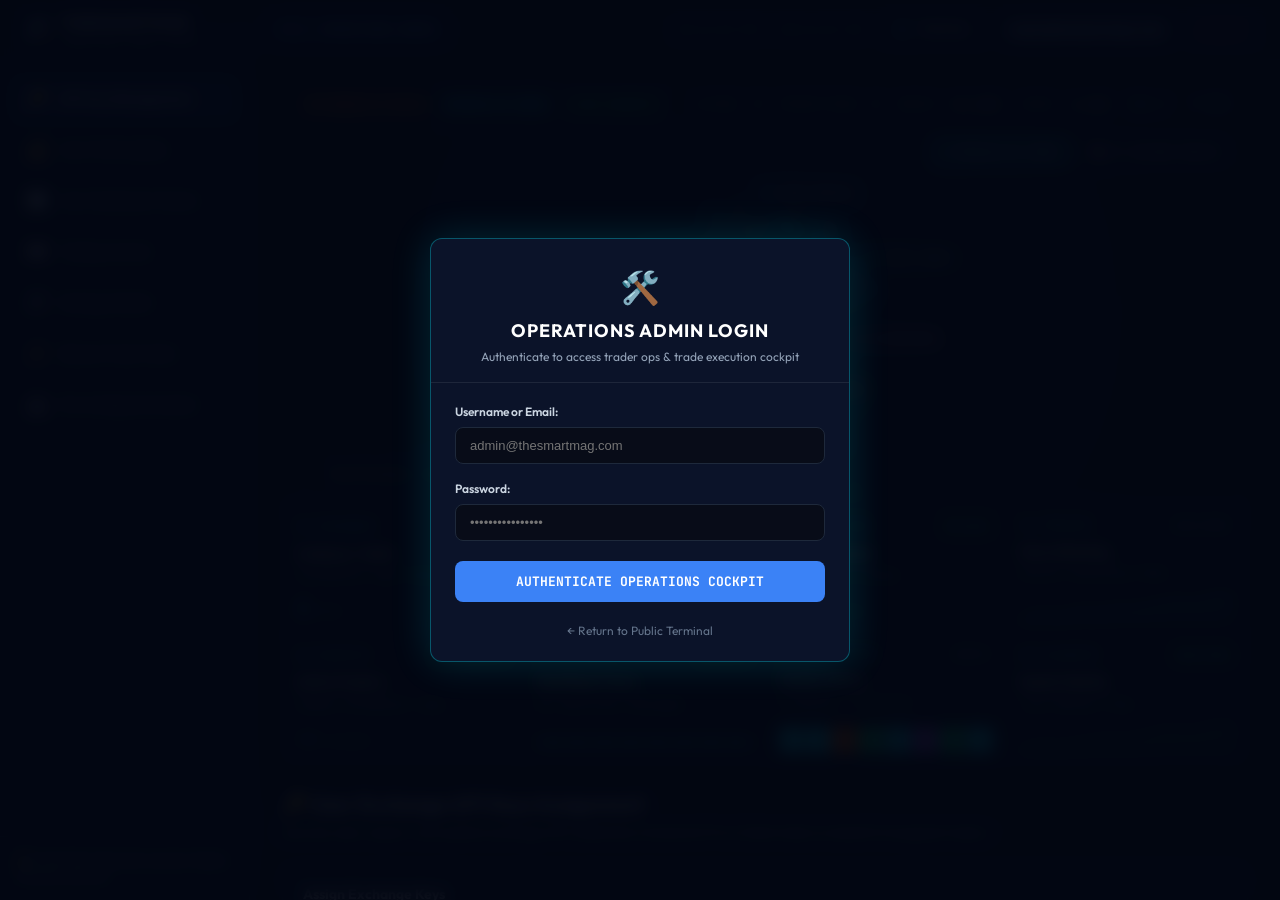
==== commit acbe225d: "feat(ui): upgrade admin, superadmin, and terminal UI with Medusa-01 3D Dome and YC Second Brain HUD" ====
--- a/admin.html
+++ b/admin.html
@@ -18,6 +18,7 @@
           y=l.getElementsByTagName(r)[0];y.parentNode.insertBefore(t,y);
       })(window, document, "clarity", "script", "z6vb5hbxiv");
   </script>
+  <link rel="stylesheet" href="/medusa_theme.css?v=20261110">
 </head>
 <body class="adm-body">
   <!-- Top Bar -->
@@ -89,6 +90,178 @@
 
     <!-- Main Workspace -->
     <main class="adm-main">
+
+        <!-- ══════════ MEDUSA-01 & YC SECOND BRAIN CYBERNETIC COCKPIT (VIDEO 1 & 2) ══════════ -->
+        <div class="medusa-brain-hud">
+          <!-- Top Telemetry Flight Ribbon -->
+          <div class="medusa-telemetry-bar">
+            <div style="display: flex; align-items: center; gap: 10px;">
+              <span class="medusa-tag-badge medusa-tag-orange">YC BRAIN // V3.8</span>
+              <span class="medusa-tag-badge medusa-tag-cyan">MEDUSA-01 DOME</span>
+              <span class="medusa-tag-badge medusa-tag-lime">LIVE COCKPIT</span>
+            </div>
+            <div class="telemetry-metrics">
+              <span>LAYERS: <span class="telemetry-metric-val">3</span></span>
+              <span>OPERATIONS: <span class="telemetry-metric-val">3</span></span>
+              <span>NODES: <span class="telemetry-metric-val" id="medusaNodeCount">41,260</span></span>
+              <span>LINKS: <span class="telemetry-metric-val">1,262</span></span>
+              <span id="medusaYawVal" style="color: var(--neon-cyan);">YAW 0°</span>
+              <span id="medusaFpsVal" style="color: var(--neon-lime); font-weight: bold;">60 FPS</span>
+            </div>
+          </div>
+
+          <!-- Dual Visualizer Stage -->
+          <div class="medusa-stage">
+            <canvas id="medusaVisualizerCanvas" class="medusa-canvas"></canvas>
+            <div class="cyber-scanlines"></div>
+
+            <div class="medusa-stage-controls">
+              <button class="medusa-btn active" id="btnModeMedusa" onclick="window.medusaEngine && window.medusaEngine.setMode('medusa')">
+                <span>⚡</span> MEDUSA-01 DOME
+              </button>
+              <button class="medusa-btn medusa-btn-orange" id="btnModeYc" onclick="window.medusaEngine && window.medusaEngine.setMode('yc_brain')">
+                <span>🧠</span> YC SECOND BRAIN
+              </button>
+            </div>
+
+            <div class="medusa-stage-overlay-left">
+              <div class="medusa-cmd-prompt">
+                <span class="prompt-arrow">&gt;</span>
+                <span class="prompt-text">PostToolUse &rarr; brain.py lint [GHOST PROTOCOL V3 ACTIVE &bull; 0 SYNTAX ERRORS]</span>
+              </div>
+            </div>
+          </div>
+
+          <!-- 8-Deck Tactical Micro-HUD Grid (Video 1 & 2 Blueprint) -->
+          <div class="medusa-tactical-grid">
+            <!-- 01 RAW / EXCHANGES -->
+            <div class="medusa-card-deck">
+              <div>
+                <div class="card-deck-header">
+                  <span class="card-deck-idx">01 EXCHANGES</span>
+                  <span class="card-deck-badge live">ONLINE</span>
+                </div>
+                <div class="card-deck-title">Coinbase &bull; Delta</div>
+                <div class="card-deck-sub">CoinSwitch Spot Active</div>
+              </div>
+              <div class="card-deck-metric" id="deckMetricExchanges">3 <span class="unit">NODES</span></div>
+            </div>
+
+            <!-- 02 STRATEGY / PP SUPERTREND -->
+            <div class="medusa-card-deck">
+              <div>
+                <div class="card-deck-header">
+                  <span class="card-deck-idx">02 STRATEGY</span>
+                  <span class="card-deck-badge live">P=2 / ATR=3</span>
+                </div>
+                <div class="card-deck-title">PP SuperTrend</div>
+                <div class="card-deck-sub">PineScript v5 &bull; 15m/1h</div>
+              </div>
+              <div class="card-deck-metric" style="color: var(--neon-lime);">BUY <span class="unit">SIGNAL</span></div>
+            </div>
+
+            <!-- 03 LINT / RISK SAFEGUARD -->
+            <div class="medusa-card-deck">
+              <div>
+                <div class="card-deck-header">
+                  <span class="card-deck-idx">03 LINT &bull; RISK</span>
+                  <span class="card-deck-badge live">NO LOSS</span>
+                </div>
+                <div class="card-deck-title">Trailing Ratchet</div>
+                <div class="card-deck-sub">60-70% Cap Locked</div>
+              </div>
+              <div class="card-deck-metric" style="color: var(--neon-orange);">$0.00 <span class="unit">RISK</span></div>
+            </div>
+
+            <!-- 04 LINK TOPOLOGY -->
+            <div class="medusa-card-deck">
+              <div>
+                <div class="card-deck-header">
+                  <span class="card-deck-idx">04 TOPOLOGY</span>
+                  <span class="card-deck-badge">1262 LINKS</span>
+                </div>
+                <div class="card-deck-title">Neural Routing</div>
+                <div class="card-deck-sub">Direct Execution Path</div>
+              </div>
+              <div style="margin-top: 6px;">
+                <canvas id="sparklineTopology" class="micro-sparkline-canvas"></canvas>
+              </div>
+            </div>
+
+            <!-- 05 ACTIVE USERS 1ST -->
+            <div class="medusa-card-deck">
+              <div>
+                <div class="card-deck-header">
+                  <span class="card-deck-idx">05 DISPATCH</span>
+                  <span class="card-deck-badge live">1ST PRIORITY</span>
+                </div>
+                <div class="card-deck-title">Active Traders</div>
+                <div class="card-deck-sub">Signal Broadcast Loop</div>
+              </div>
+              <div class="card-deck-metric" id="deckMetricUsers" style="color: var(--neon-cyan);">-- <span class="unit">ACCOUNTS</span></div>
+            </div>
+
+            <!-- 06 HOOKS / TELEGRAM -->
+            <div class="medusa-card-deck">
+              <div>
+                <div class="card-deck-header">
+                  <span class="card-deck-idx">06 TELEGRAM</span>
+                  <span class="card-deck-badge live">VERIFIED</span>
+                </div>
+                <div class="card-deck-title">Real Report Sync</div>
+                <div class="card-deck-sub">No Duplicate Messages</div>
+              </div>
+              <div class="audio-wave-visualizer">
+                <div class="audio-bar" style="animation-delay: 0.1s;"></div>
+                <div class="audio-bar" style="animation-delay: 0.3s;"></div>
+                <div class="audio-bar" style="animation-delay: 0.15s;"></div>
+                <div class="audio-bar" style="animation-delay: 0.4s;"></div>
+                <div class="audio-bar" style="animation-delay: 0.2s;"></div>
+                <div class="audio-bar" style="animation-delay: 0.35s;"></div>
+                <div class="audio-bar" style="animation-delay: 0.05s;"></div>
+                <div class="audio-bar" style="animation-delay: 0.25s;"></div>
+              </div>
+            </div>
+
+            <!-- 07 VAULT MATRIX -->
+            <div class="medusa-card-deck">
+              <div>
+                <div class="card-deck-header">
+                  <span class="card-deck-idx">07 VAULT MATRIX</span>
+                  <span class="card-deck-badge">HEALTH</span>
+                </div>
+                <div class="card-deck-title">Cluster Status</div>
+                <div class="card-deck-sub">8 Shards &bull; 0 Errors</div>
+              </div>
+              <div class="pixel-matrix-grid">
+                <div class="pixel-cell active-cyan"></div>
+                <div class="pixel-cell active-cyan"></div>
+                <div class="pixel-cell active-orange"></div>
+                <div class="pixel-cell active-lime"></div>
+                <div class="pixel-cell active-cyan"></div>
+                <div class="pixel-cell active-purple"></div>
+                <div class="pixel-cell active-lime"></div>
+                <div class="pixel-cell active-cyan"></div>
+              </div>
+            </div>
+
+            <!-- 08 LIVE PNL / SPARKLINE -->
+            <div class="medusa-card-deck">
+              <div>
+                <div class="card-deck-header">
+                  <span class="card-deck-idx">08 TELEMETRY</span>
+                  <span class="card-deck-badge live">REAL-TIME</span>
+                </div>
+                <div class="card-deck-title">Equity Velocity</div>
+                <div class="card-deck-sub">Live Market Flow</div>
+              </div>
+              <div style="margin-top: 6px;">
+                <canvas id="sparklinePnl" class="micro-sparkline-canvas"></canvas>
+              </div>
+            </div>
+          </div>
+        </div>
+
       <!-- TAB 1: API KEY MANAGEMENT -->
       <section class="adm-tab-content active" id="tab-apikeys">
         <div class="adm-section-header">
@@ -478,5 +651,6 @@
   </div>
 
   <script src="/admin.js?v=20260923-2130"></script>
+  <script src="/neural_medusa_visualizer.js?v=20261110"></script>
 </body>
 </html>
--- a/medusa_theme.css
+++ b/medusa_theme.css
@@ -0,0 +1,370 @@
+/* ═════════════════════════════════════════════════════════════════════════════
+   NEURAL MEDUSA & YC SECOND BRAIN CYBERNETIC ENGINE
+   Combines:
+   1. Medusa-01 3D Particle Dome & Bioluminescent Node Constellation (Video 2)
+   2. YC CEO Second Brain Knowledge Graph & Multi-Cluster Neural Links (Video 1)
+   3. 8-Deck Tactical Micro-HUD & Live Sparklines
+   ═════════════════════════════════════════════════════════════════════════════ */
+
+:root {
+  --medusa-bg: #050811;
+  --medusa-card-bg: rgba(9, 14, 26, 0.85);
+  --medusa-card-border: rgba(0, 240, 255, 0.18);
+  --medusa-card-hover: rgba(0, 240, 255, 0.45);
+  
+  --neon-cyan: #00f0ff;
+  --neon-cyan-glow: 0 0 15px rgba(0, 240, 255, 0.6);
+  --neon-orange: #ff6b00;
+  --neon-orange-glow: 0 0 15px rgba(255, 107, 0, 0.6);
+  --neon-magenta: #ec4899;
+  --neon-magenta-glow: 0 0 15px rgba(236, 72, 153, 0.6);
+  --neon-lime: #00e676;
+  --neon-lime-glow: 0 0 15px rgba(0, 230, 118, 0.6);
+  --neon-purple: #a855f7;
+  
+  --font-mono: 'JetBrains Mono', 'Share Tech Mono', monospace;
+  --font-display: 'Outfit', 'Inter', -apple-system, sans-serif;
+}
+
+/* ══════════ HERO HUD CONTAINER ══════════ */
+.medusa-brain-hud {
+  position: relative;
+  background: radial-gradient(circle at 50% 20%, rgba(13, 24, 48, 0.85) 0%, rgba(5, 8, 17, 0.98) 85%);
+  border: 1px solid var(--medusa-card-border);
+  border-radius: 14px;
+  overflow: hidden;
+  box-shadow: 0 8px 32px rgba(0, 0, 0, 0.8), inset 0 0 30px rgba(0, 240, 255, 0.05);
+  margin-bottom: 24px;
+  backdrop-filter: blur(12px);
+  font-family: var(--font-display);
+  color: #e2e8f0;
+}
+
+/* Top Telemetry Flight Ribbon */
+.medusa-telemetry-bar {
+  display: flex;
+  align-items: center;
+  justify-content: space-between;
+  padding: 8px 18px;
+  background: rgba(4, 7, 14, 0.85);
+  border-bottom: 1px solid rgba(0, 240, 255, 0.15);
+  font-family: var(--font-mono);
+  font-size: 11px;
+  letter-spacing: 0.08em;
+  text-transform: uppercase;
+}
+
+.medusa-tag-badge {
+  display: inline-flex;
+  align-items: center;
+  gap: 6px;
+  padding: 3px 8px;
+  border-radius: 4px;
+  font-weight: 700;
+  font-size: 10px;
+}
+.medusa-tag-orange {
+  background: rgba(255, 107, 0, 0.15);
+  color: var(--neon-orange);
+  border: 1px solid rgba(255, 107, 0, 0.5);
+  text-shadow: var(--neon-orange-glow);
+}
+.medusa-tag-cyan {
+  background: rgba(0, 240, 255, 0.12);
+  color: var(--neon-cyan);
+  border: 1px solid rgba(0, 240, 255, 0.45);
+  text-shadow: var(--neon-cyan-glow);
+}
+.medusa-tag-lime {
+  background: rgba(0, 230, 118, 0.12);
+  color: var(--neon-lime);
+  border: 1px solid rgba(0, 230, 118, 0.45);
+  text-shadow: var(--neon-lime-glow);
+}
+
+.telemetry-metrics {
+  display: flex;
+  align-items: center;
+  gap: 16px;
+  color: #94a3b8;
+}
+.telemetry-metric-val {
+  color: #f8fafc;
+  font-weight: 600;
+}
+
+/* Interactive Canvas Stage */
+.medusa-stage {
+  position: relative;
+  width: 100%;
+  height: 380px;
+  background: radial-gradient(circle at center, rgba(16, 36, 68, 0.3) 0%, rgba(5, 8, 17, 0.95) 80%);
+  overflow: hidden;
+}
+
+.medusa-canvas {
+  position: absolute;
+  top: 0;
+  left: 0;
+  width: 100%;
+  height: 100%;
+  display: block;
+}
+
+/* Overlay Visualizer Controls */
+.medusa-stage-controls {
+  position: absolute;
+  top: 14px;
+  right: 18px;
+  display: flex;
+  gap: 8px;
+  z-index: 10;
+}
+.medusa-btn {
+  background: rgba(9, 14, 26, 0.75);
+  border: 1px solid var(--medusa-card-border);
+  color: #cbd5e1;
+  padding: 5px 12px;
+  border-radius: 6px;
+  font-size: 11px;
+  font-family: var(--font-mono);
+  cursor: pointer;
+  transition: all 0.2s ease;
+  display: inline-flex;
+  align-items: center;
+  gap: 6px;
+}
+.medusa-btn:hover, .medusa-btn.active {
+  background: rgba(0, 240, 255, 0.15);
+  border-color: var(--neon-cyan);
+  color: #fff;
+  box-shadow: 0 0 10px rgba(0, 240, 255, 0.4);
+}
+
+.medusa-btn-orange.active {
+  background: rgba(255, 107, 0, 0.15);
+  border-color: var(--neon-orange);
+  color: #fff;
+  box-shadow: 0 0 10px rgba(255, 107, 0, 0.4);
+}
+
+/* Left Tactical Status Overlay in Stage */
+.medusa-stage-overlay-left {
+  position: absolute;
+  bottom: 14px;
+  left: 18px;
+  z-index: 10;
+  pointer-events: none;
+  font-family: var(--font-mono);
+}
+.medusa-cmd-prompt {
+  background: rgba(4, 7, 14, 0.85);
+  border: 1px solid rgba(0, 240, 255, 0.25);
+  padding: 8px 14px;
+  border-radius: 6px;
+  font-size: 11px;
+  color: var(--neon-cyan);
+  display: flex;
+  align-items: center;
+  gap: 8px;
+  backdrop-filter: blur(8px);
+}
+.medusa-cmd-prompt span.prompt-arrow {
+  color: var(--neon-orange);
+  font-weight: bold;
+}
+.medusa-cmd-prompt span.prompt-text {
+  color: #f1f5f9;
+}
+
+/* ══════════ 8-COLUMN TACTICAL HUD GRID (VIDEO 1 & 2) ══════════ */
+.medusa-tactical-grid {
+  display: grid;
+  grid-template-columns: repeat(8, 1fr);
+  gap: 1px;
+  background: rgba(0, 240, 255, 0.15);
+  border-top: 1px solid rgba(0, 240, 255, 0.2);
+}
+
+@media (max-width: 1400px) {
+  .medusa-tactical-grid {
+    grid-template-columns: repeat(4, 1fr);
+  }
+}
+
+@media (max-width: 768px) {
+  .medusa-tactical-grid {
+    grid-template-columns: repeat(2, 1fr);
+  }
+}
+
+.medusa-card-deck {
+  background: rgba(6, 11, 22, 0.95);
+  padding: 12px 14px;
+  display: flex;
+  flex-direction: column;
+  justify-content: space-between;
+  min-height: 125px;
+  transition: all 0.25s ease;
+  position: relative;
+  overflow: hidden;
+}
+
+.medusa-card-deck::before {
+  content: '';
+  position: absolute;
+  top: 0;
+  left: 0;
+  width: 100%;
+  height: 2px;
+  background: transparent;
+  transition: background 0.3s;
+}
+
+.medusa-card-deck:hover {
+  background: rgba(10, 18, 36, 0.98);
+}
+.medusa-card-deck:hover::before {
+  background: linear-gradient(90deg, var(--neon-cyan), var(--neon-orange));
+}
+
+.card-deck-header {
+  display: flex;
+  align-items: center;
+  justify-content: space-between;
+  font-family: var(--font-mono);
+  font-size: 10px;
+  color: #64748b;
+  margin-bottom: 8px;
+  text-transform: uppercase;
+  letter-spacing: 0.05em;
+}
+.card-deck-idx {
+  color: var(--neon-cyan);
+  font-weight: 700;
+}
+.card-deck-badge {
+  font-size: 9px;
+  padding: 1px 5px;
+  border-radius: 3px;
+  background: rgba(255, 255, 255, 0.05);
+}
+.card-deck-badge.live {
+  background: rgba(0, 230, 118, 0.15);
+  color: var(--neon-lime);
+  border: 1px solid rgba(0, 230, 118, 0.4);
+}
+.card-deck-badge.warn {
+  background: rgba(255, 107, 0, 0.15);
+  color: var(--neon-orange);
+  border: 1px solid rgba(255, 107, 0, 0.4);
+}
+
+.card-deck-title {
+  font-size: 13px;
+  font-weight: 700;
+  color: #f8fafc;
+  margin-bottom: 4px;
+}
+.card-deck-sub {
+  font-size: 11px;
+  color: #94a3b8;
+  font-family: var(--font-mono);
+}
+
+.card-deck-metric {
+  font-size: 18px;
+  font-weight: 800;
+  font-family: var(--font-mono);
+  color: var(--neon-cyan);
+  margin-top: 8px;
+  display: flex;
+  align-items: baseline;
+  gap: 6px;
+}
+.card-deck-metric .unit {
+  font-size: 10px;
+  font-weight: normal;
+  color: #64748b;
+}
+
+/* Pixel Status Matrix Component (From Video 1 & 2) */
+.pixel-matrix-grid {
+  display: grid;
+  grid-template-columns: repeat(8, 1fr);
+  gap: 3px;
+  margin-top: 8px;
+}
+.pixel-cell {
+  width: 100%;
+  aspect-ratio: 1;
+  border-radius: 2px;
+  background: rgba(255, 255, 255, 0.08);
+  transition: all 0.3s ease;
+}
+.pixel-cell.active-cyan {
+  background: var(--neon-cyan);
+  box-shadow: 0 0 6px var(--neon-cyan);
+}
+.pixel-cell.active-orange {
+  background: var(--neon-orange);
+  box-shadow: 0 0 6px var(--neon-orange);
+}
+.pixel-cell.active-purple {
+  background: var(--neon-purple);
+  box-shadow: 0 0 6px var(--neon-purple);
+}
+.pixel-cell.active-lime {
+  background: var(--neon-lime);
+  box-shadow: 0 0 6px var(--neon-lime);
+}
+
+/* Micro Sparkline Canvas */
+.micro-sparkline-canvas {
+  width: 100%;
+  height: 28px;
+  margin-top: 6px;
+  display: block;
+}
+
+/* Audio Wave Visualizer Simulation HUD */
+.audio-wave-visualizer {
+  display: flex;
+  align-items: center;
+  gap: 2px;
+  height: 20px;
+  margin-top: 6px;
+}
+.audio-bar {
+  flex: 1;
+  background: var(--neon-cyan);
+  border-radius: 1px;
+  min-height: 3px;
+  animation: audioPulse 1.2s infinite ease-in-out alternate;
+}
+@keyframes audioPulse {
+  0% { height: 3px; opacity: 0.3; }
+  100% { height: 18px; opacity: 1; }
+}
+
+/* CRT Scanline & Phosphor Overlay */
+.cyber-scanlines {
+  position: absolute;
+  top: 0;
+  left: 0;
+  width: 100%;
+  height: 100%;
+  pointer-events: none;
+  background: linear-gradient(
+    rgba(18, 16, 16, 0) 50%, 
+    rgba(0, 0, 0, 0.25) 50%
+  ), linear-gradient(
+    90deg,
+    rgba(255, 0, 0, 0.03),
+    rgba(0, 255, 0, 0.01),
+    rgba(0, 0, 255, 0.03)
+  );
+  background-size: 100% 3px, 6px 100%;
+  z-index: 2;
+  opacity: 0.6;
+}
